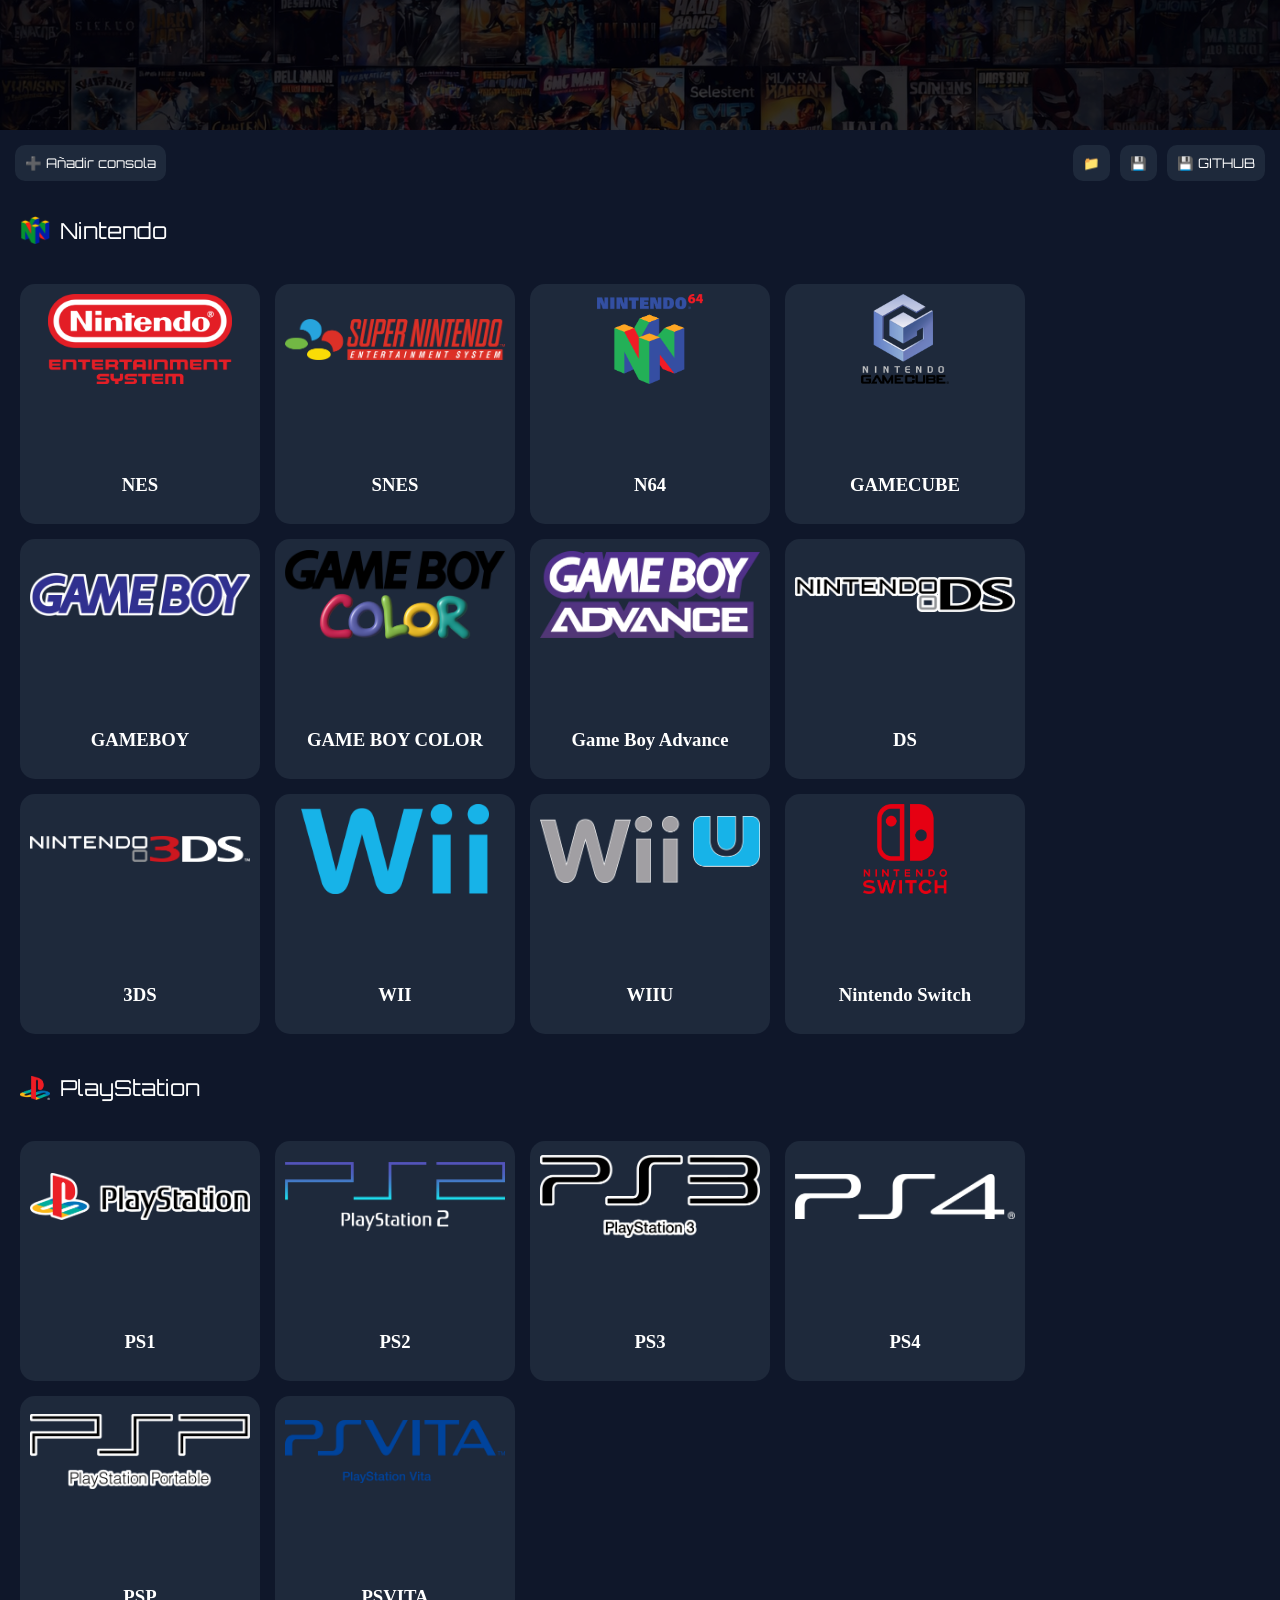
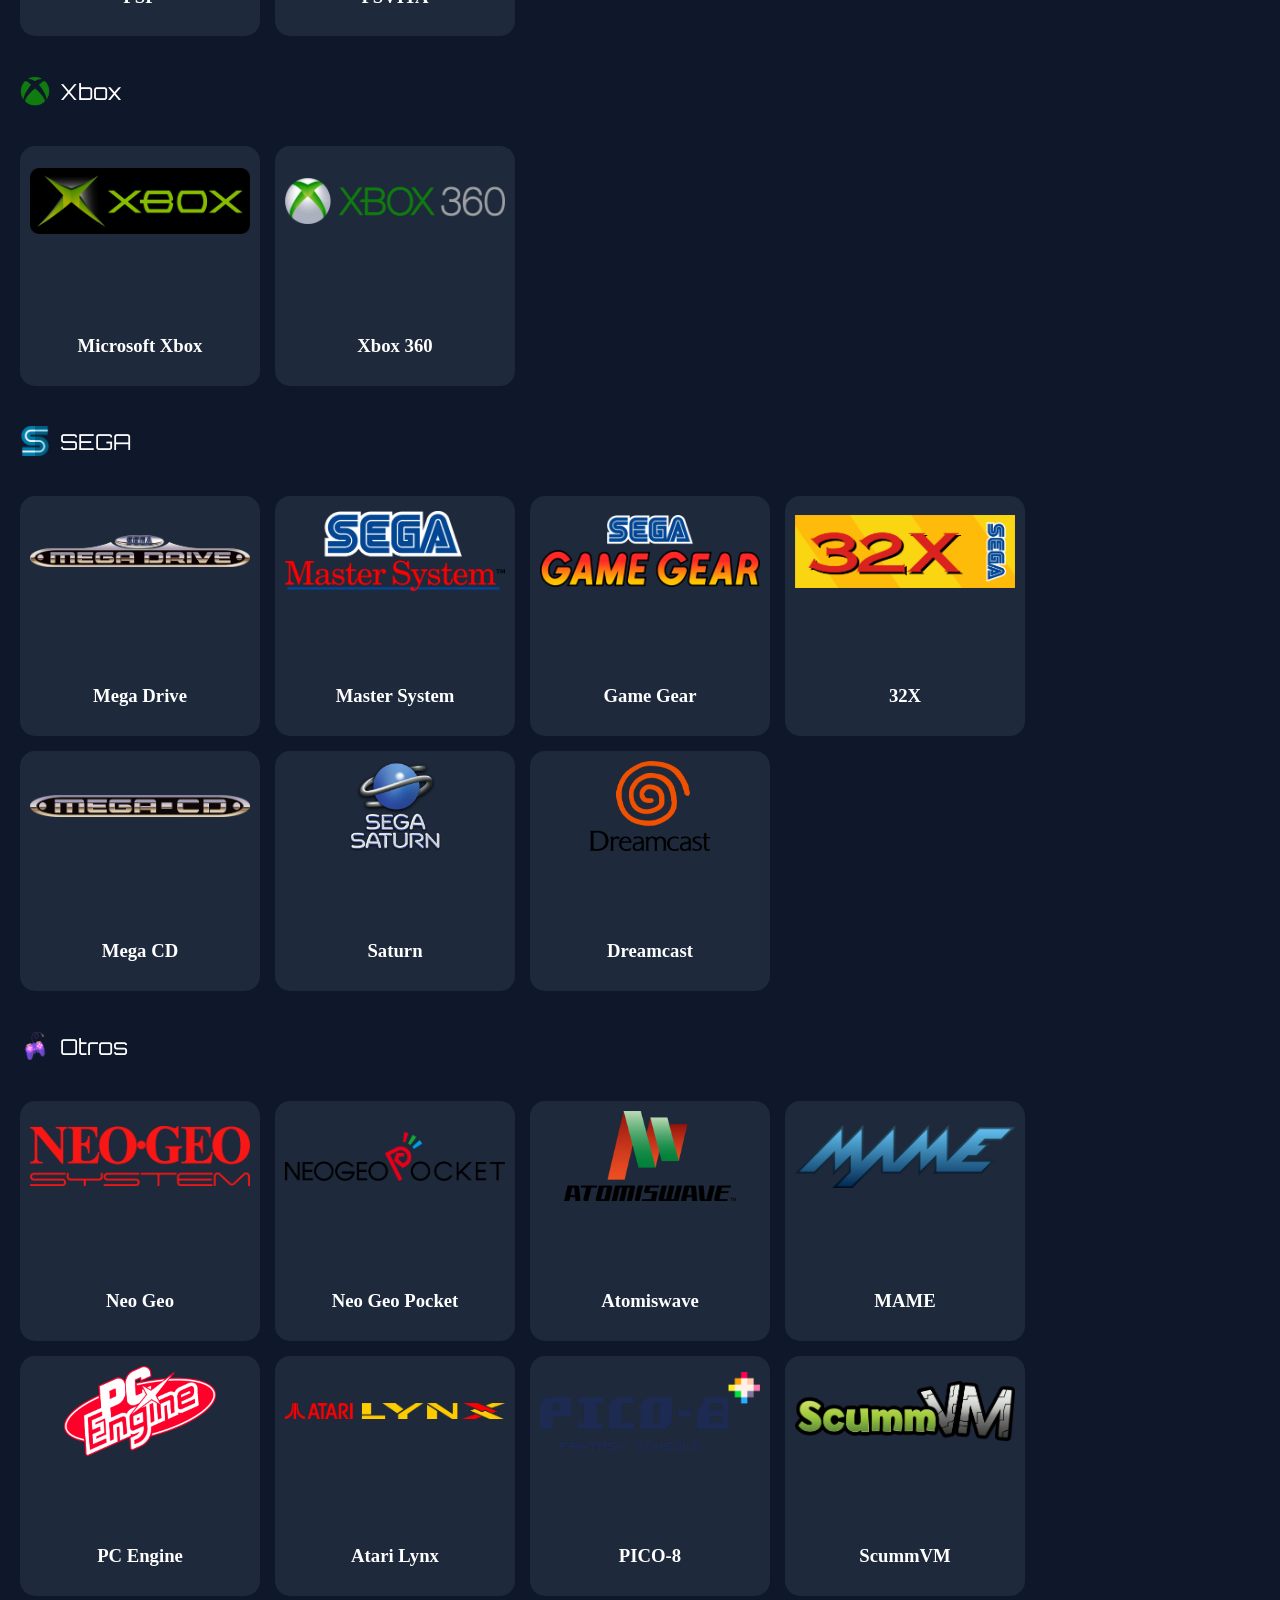
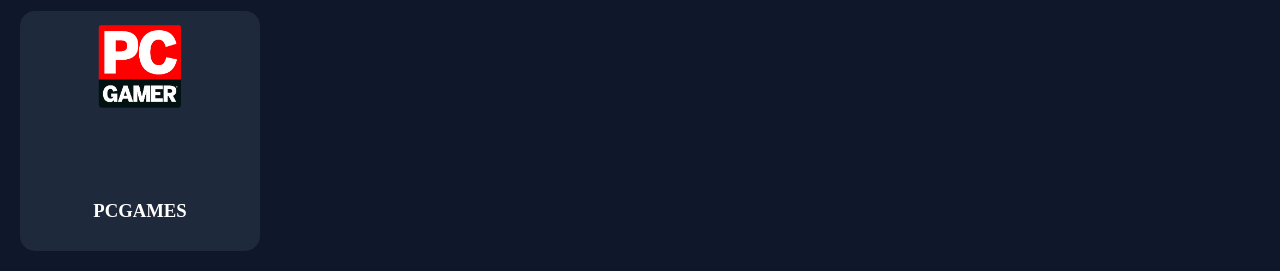
==== edit/index.html @ 69ff4865 "Update index.html" ====
<!DOCTYPE html>
<html lang="es">
<head>
<meta charset="UTF-8">
<title>ROMDOCK Editor</title>

<link rel="icon" href="https://cdn-icons-png.flaticon.com/512/686/686589.png">
<link href="https://fonts.googleapis.com/css2?family=Orbitron:wght@600;800&display=swap" rel="stylesheet">

<style>
body {font-family:'Segoe UI'; background:#0f172a; color:white; margin:0;}

.header-wrapper{height:130px;position:relative;}
.banner{position:absolute;width:100%;height:100%;background:url("../img/banner.png") center/cover no-repeat;filter:brightness(.5);}
.main-title{text-align:center;padding-top:30px;font-size:52px;font-family:'Orbitron';}

.topbar{display:flex;align-items:center;padding:15px;}
.topbar button{background:#1e293b;color:white;border:none;padding:10px;border-radius:10px;cursor:pointer;font-family:'Orbitron';}
.topbar-right{margin-left:auto;display:flex;gap:10px;}

.section-title{display:flex;align-items:center;gap:10px;margin:20px;font-family:'Orbitron';font-size:22px;}
.section-title img{width:30px;}

.row{display:flex;gap:15px;padding:20px;flex-wrap:wrap;}

.card{
width:220px;height:220px;background:#1e293b;border-radius:15px;padding:10px;
display:flex;flex-direction:column;align-items:center;justify-content:space-between;
cursor:pointer;position:relative;
}
.card:hover{transform:scale(1.05);}

.card-actions{position:absolute;top:8px;right:8px;display:flex;gap:5px;opacity:0;}
.card:hover .card-actions{opacity:1;}

.icon-btn{width:28px;height:28px;border:none;border-radius:8px;background:#0008;color:white;}

.logo-box{height:90px;display:flex;align-items:center;}
.logo-box img{max-width:100%;max-height:100%;}

/* POPUP */
.links-popup{
position:fixed;top:0;left:0;width:100%;height:100%;
background:#000c;display:none;align-items:center;justify-content:center;
}

.links-box{
background:#020617;padding:30px;border-radius:20px;
display:flex;flex-direction:column;gap:15px;min-width:320px;
}

.popup-logo{width:100px;margin:auto;}

.link-btn{
display:flex;align-items:center;gap:10px;
background:#1e293b;padding:15px;border-radius:12px;
text-decoration:none;color:white;font-family:'Orbitron';
}

.modal{position:fixed;top:0;left:0;width:100%;height:100%;background:#000c;display:none;align-items:center;justify-content:center;}
.modal-box{background:#1e293b;padding:20px;border-radius:15px;width:400px;display:flex;flex-direction:column;gap:10px;}

#toast{position:fixed;top:50%;left:50%;transform:translate(-50%,-50%);background:#020617;padding:20px;border-radius:15px;display:none;}
</style>
</head>

<body>

<div class="header-wrapper">
<div class="banner"></div>
<div class="main-title">ROMDOCK EDITOR</div>
</div>

<div class="topbar">
<button onclick="openModal()">➕ Añadir consola</button>

<div class="topbar-right">
<button onclick="loadClick()">📁</button>
<button onclick="saveJSON()">💾</button>
<button onclick="saveToGitHub()">💾 GITHUB</button>
</div>

<input type="file" id="fileInput" style="display:none" onchange="loadJSON(event)">
</div>

<div id="app"></div>

<!-- POPUP -->
<div class="links-popup" id="linksPopup" onclick="this.style.display='none'">
  <div class="links-box" onclick="event.stopPropagation()">
    <img id="popupLogo" class="popup-logo">
    <div id="linksContainerPopup"></div>
  </div>
</div>

<!-- MODAL -->
<div class="modal" id="modal">
<div class="modal-box">
<select id="category"></select>
<input id="newCategory" placeholder="Nueva categoría">
<input id="name" placeholder="Nombre">
<div id="linksContainer"></div>
<button onclick="addLinkField()">➕ Link</button>
<button onclick="saveItem()">Guardar</button>
</div>
</div>

<div id="toast"></div>

<script>
let data={},draggedItem=null,editTarget=null;

fetch("../data.json").then(r=>r.json()).then(j=>{data=j;render();});

function loadClick(){document.getElementById("fileInput").click();}
function loadJSON(e){
const r=new FileReader();
r.onload=ev=>{data=JSON.parse(ev.target.result);render();};
r.readAsText(e.target.files[0]);
}

function saveJSON(){
const blob=new Blob([JSON.stringify(data,null,2)]);
const a=document.createElement("a");
a.href=URL.createObjectURL(blob);
a.download="data.json";
a.click();
}

async function saveToGitHub(){
let token=localStorage.getItem("gh_token");
if(!token){
token=prompt("Token GitHub:");
if(!token)return;
localStorage.setItem("gh_token",token);
}

const repo="pokidj/ROMDOCK";
const path="data.json";

const res=await fetch(`https://api.github.com/repos/${repo}/contents/${path}`,{
headers:{Authorization:`token ${token}`}
});

const file=await res.json();
const content=btoa(unescape(encodeURIComponent(JSON.stringify(data,null,2))));

await fetch(`https://api.github.com/repos/${repo}/contents/${path}`,{
method:"PUT",
headers:{
Authorization:`token ${token}`,
"Content-Type":"application/json"
},
body:JSON.stringify({
message:"update data",
content,
sha:file.sha
})
});
}

function handleClick(section,name){
const item=data[section].find(i=>i.name===name);
if(item.links.length===1){
window.open(item.links[0],"_blank");
}else{
showLinksPopup(item);
}
}

function showLinksPopup(item){
document.getElementById("popupLogo").src="../"+item.img;
const box=document.getElementById("linksContainerPopup");
box.innerHTML="";
item.links.forEach(link=>{
const url=new URL(link);
box.innerHTML+=`<a class="link-btn" href="${link}" target="_blank">${url.hostname}</a>`;
});
document.getElementById("linksPopup").style.display="flex";
}

function render(){
const app=document.getElementById("app");
app.innerHTML="";

Object.keys(data).forEach(section=>{
if(!data[section]||data[section].length===0)return;

let html=`<div class="section">
<div class="section-title">
<img src="../img/${section}.png" onerror="this.src='../img/default.png'">
${section}
</div>
<div class="row">`;

data[section].forEach(item=>{
html+=`<div class="card"
draggable="true"
ondragstart="dragStart(event)"
ondragover="dragOver(event)"
ondrop="dropItem(event)"
data-section="${section}"
data-name="${item.name}"
onclick='handleClick(${JSON.stringify(section)},${JSON.stringify(item.name)})'>

<div class="card-actions">
<button class="icon-btn" onclick='event.stopPropagation();openModal(${JSON.stringify(section)},${JSON.stringify(item.name)})'>✏️</button>
<button class="icon-btn" onclick='event.stopPropagation();deleteItem(${JSON.stringify(section)},${JSON.stringify(item.name)})'>🗑️</button>
</div>

<div class="logo-box"><img src="../${item.img}"></div>
<h3>${item.name}</h3>
</div>`;
});

html+="</div></div>";
app.innerHTML+=html;
});
}

function dragStart(e){
draggedItem={section:e.currentTarget.dataset.section,name:e.currentTarget.dataset.name};
}

function dragOver(e){e.preventDefault();}

function dropItem(e){
e.preventDefault();
const tSec=e.currentTarget.dataset.section;
const tName=e.currentTarget.dataset.name;
const sSec=draggedItem.section;

if(sSec===tSec){
const list=data[tSec];
const from=list.findIndex(i=>i.name===draggedItem.name);
const to=list.findIndex(i=>i.name===tName);
const [m]=list.splice(from,1);
list.splice(to,0,m);
}else{
const s=data[sSec];
const t=data[tSec];
const from=s.findIndex(i=>i.name===draggedItem.name);
const to=t.findIndex(i=>i.name===tName);
const [m]=s.splice(from,1);
t.splice(to,0,m);
draggedItem.section=tSec;
}
render();
}

function deleteItem(section,name){
data[section]=data[section].filter(i=>i.name!==name);
render();
}

function openModal(section=null,name=null){
document.getElementById("modal").style.display="flex";

const select=document.getElementById("category");
select.innerHTML="";
Object.keys(data).forEach(c=>select.innerHTML+=`<option>${c}</option>`);

const container=document.getElementById("linksContainer");
container.innerHTML="";

if(name){
const item=data[section].find(i=>i.name===name);
document.getElementById("name").value=item.name;
select.value=section;
item.links.forEach(l=>addLinkField(l));
editTarget={section,name};
}else{
document.getElementById("name").value="";
addLinkField();
editTarget=null;
}
}

function addLinkField(val=""){
const c=document.getElementById("linksContainer");
const d=document.createElement("div");
d.innerHTML=`<input value="${val}"><button onclick="this.parentElement.remove()">❌</button>`;
c.appendChild(d);
}

function saveItem(){
let section=document.getElementById("category").value;
const newCat=document.getElementById("newCategory").value.trim();
if(newCat) section=newCat;

const name=document.getElementById("name").value;
const links=[];
document.querySelectorAll("#linksContainer input").forEach(i=>i.value&&links.push(i.value));

if(!data[section]) data[section]=[];

if(editTarget){
const old=editTarget.section;
const i=data[old].findIndex(x=>x.name===editTarget.name);
const item=data[old][i];

item.name=name;
item.links=links;
item.img="img/"+name+".png";

if(old!==section){
data[old].splice(i,1);
data[section].push(item);
}
}else{
data[section].push({name,links,img:"img/"+name+".png"});
}

document.getElementById("modal").style.display="none";
render();
}
</script>

</body>
</html>
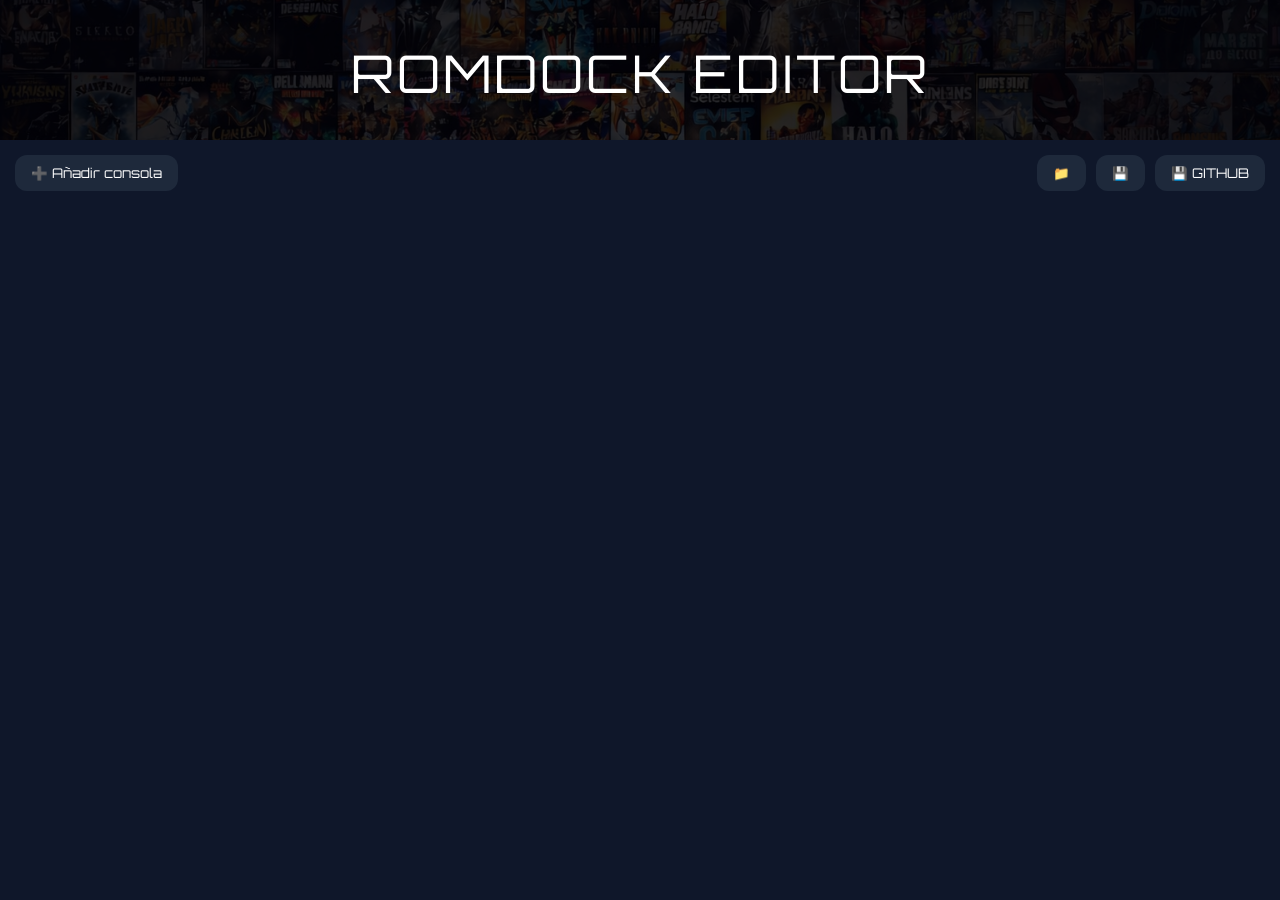
==== commit 8ebabdc6: "Update index.html" ====
--- a/edit/index.html
+++ b/edit/index.html
@@ -10,57 +10,218 @@
 <style>
 body {font-family:'Segoe UI'; background:#0f172a; color:white; margin:0;}
 
-.header-wrapper{height:130px;position:relative;}
-.banner{position:absolute;width:100%;height:100%;background:url("../img/banner.png") center/cover no-repeat;filter:brightness(.5);}
-.main-title{text-align:center;padding-top:30px;font-size:52px;font-family:'Orbitron';}
-
+/* HEADER */
+.header-wrapper{position:relative;height:140px;}
+.banner{
+position:absolute;width:100%;height:100%;
+background:url("../img/banner.png") center/cover no-repeat;
+filter:brightness(0.4);
+}
+.main-title{
+position:relative;
+text-align:center;
+padding-top:40px;
+font-size:52px;
+font-family:'Orbitron';
+letter-spacing:3px;
+}
+
+/* TOPBAR */
 .topbar{display:flex;align-items:center;padding:15px;}
-.topbar button{background:#1e293b;color:white;border:none;padding:10px;border-radius:10px;cursor:pointer;font-family:'Orbitron';}
+.topbar button{
+background:#1e293b;
+color:white;
+border:none;
+padding:10px 16px;
+border-radius:12px;
+cursor:pointer;
+font-family:'Orbitron';
+}
 .topbar-right{margin-left:auto;display:flex;gap:10px;}
 
-.section-title{display:flex;align-items:center;gap:10px;margin:20px;font-family:'Orbitron';font-size:22px;}
+/* CATEGORÍAS */
+.section-title{
+display:flex;
+align-items:center;
+gap:10px;
+margin:20px;
+font-family:'Orbitron';
+font-size:22px;
+}
 .section-title img{width:30px;}
 
 .row{display:flex;gap:15px;padding:20px;flex-wrap:wrap;}
 
+/* CARD */
 .card{
-width:220px;height:220px;background:#1e293b;border-radius:15px;padding:10px;
-display:flex;flex-direction:column;align-items:center;justify-content:space-between;
-cursor:pointer;position:relative;
-}
-.card:hover{transform:scale(1.05);}
-
-.card-actions{position:absolute;top:8px;right:8px;display:flex;gap:5px;opacity:0;}
+width:220px;height:220px;
+background:#1e293b;
+border-radius:15px;
+padding:10px;
+display:flex;
+flex-direction:column;
+align-items:center;
+justify-content:space-between;
+cursor:pointer;
+position:relative;
+transition:.2s;
+}
+.card:hover{transform:scale(1.07);}
+
+.card-actions{
+position:absolute;
+top:8px;
+right:8px;
+display:flex;
+gap:5px;
+opacity:0;
+}
 .card:hover .card-actions{opacity:1;}
 
-.icon-btn{width:28px;height:28px;border:none;border-radius:8px;background:#0008;color:white;}
-
-.logo-box{height:90px;display:flex;align-items:center;}
+.icon-btn{
+width:28px;height:28px;
+border:none;
+border-radius:8px;
+background:#0008;
+color:white;
+cursor:pointer;
+}
+
+/* LOGO */
+.logo-box{
+height:90px;
+display:flex;
+align-items:center;
+justify-content:center;
+}
 .logo-box img{max-width:100%;max-height:100%;}
 
-/* POPUP */
+/* MODAL */
+.modal{
+position:fixed;
+top:0;left:0;
+width:100%;height:100%;
+background:rgba(0,0,0,0.75);
+display:none;
+align-items:center;
+justify-content:center;
+}
+
+.modal-box{
+background:linear-gradient(145deg,#1e293b,#020617);
+padding:25px;
+border-radius:20px;
+width:420px;
+display:flex;
+flex-direction:column;
+gap:12px;
+}
+
+.modal-logo{
+width:90px;
+margin:auto;
+}
+
+.modal-box h2{
+text-align:center;
+font-family:'Orbitron';
+margin-bottom:10px;
+}
+
+.modal-box input,
+.modal-box select{
+width:100%;
+background:#020617;
+color:white;
+border:1px solid #334155;
+padding:12px;
+border-radius:12px;
+}
+
+.links-container{display:flex;flex-direction:column;gap:6px;}
+
+.link-row{display:flex;gap:6px;}
+.link-row input{flex:1;}
+
+.add-link-btn{
+width:100%;
+background:#334155;
+border:none;
+padding:10px;
+border-radius:10px;
+cursor:pointer;
+}
+
+.modal-buttons{
+display:flex;
+gap:10px;
+}
+
+.btn-primary{
+flex:1;
+background:#0ea5e9;
+border:none;
+padding:12px;
+border-radius:10px;
+color:white;
+}
+
+.btn-secondary{
+flex:1;
+background:#334155;
+border:none;
+padding:12px;
+border-radius:10px;
+color:white;
+}
+
+/* POPUP LINKS */
 .links-popup{
-position:fixed;top:0;left:0;width:100%;height:100%;
-background:#000c;display:none;align-items:center;justify-content:center;
+position:fixed;
+top:0;left:0;
+width:100%;height:100%;
+background:#000c;
+display:none;
+align-items:center;
+justify-content:center;
 }
 
 .links-box{
-background:#020617;padding:30px;border-radius:20px;
-display:flex;flex-direction:column;gap:15px;min-width:320px;
+background:#020617;
+padding:30px;
+border-radius:20px;
+display:flex;
+flex-direction:column;
+gap:15px;
+min-width:300px;
 }
 
 .popup-logo{width:100px;margin:auto;}
 
 .link-btn{
-display:flex;align-items:center;gap:10px;
-background:#1e293b;padding:15px;border-radius:12px;
-text-decoration:none;color:white;font-family:'Orbitron';
-}
-
-.modal{position:fixed;top:0;left:0;width:100%;height:100%;background:#000c;display:none;align-items:center;justify-content:center;}
-.modal-box{background:#1e293b;padding:20px;border-radius:15px;width:400px;display:flex;flex-direction:column;gap:10px;}
-
-#toast{position:fixed;top:50%;left:50%;transform:translate(-50%,-50%);background:#020617;padding:20px;border-radius:15px;display:none;}
+display:flex;
+align-items:center;
+gap:10px;
+background:#1e293b;
+padding:15px;
+border-radius:12px;
+text-decoration:none;
+color:white;
+font-family:'Orbitron';
+}
+
+/* TOAST */
+#toast{
+position:fixed;
+top:50%;
+left:50%;
+transform:translate(-50%,-50%);
+background:#020617;
+padding:20px 30px;
+border-radius:15px;
+display:none;
+font-family:'Orbitron';
+}
 </style>
 </head>
 
@@ -86,22 +247,32 @@
 <div id="app"></div>
 
 <!-- POPUP -->
-<div class="links-popup" id="linksPopup" onclick="this.style.display='none'">
-  <div class="links-box" onclick="event.stopPropagation()">
-    <img id="popupLogo" class="popup-logo">
-    <div id="linksContainerPopup"></div>
-  </div>
+<div class="links-popup" id="linksPopup" onclick="closeLinksPopup()">
+<div class="links-box" onclick="event.stopPropagation()">
+<img id="popupLogo" class="popup-logo">
+<div id="linksContainerPopup"></div>
+</div>
 </div>
 
 <!-- MODAL -->
-<div class="modal" id="modal">
-<div class="modal-box">
+<div class="modal" id="modal" onclick="closeModal()">
+<div class="modal-box" onclick="event.stopPropagation()">
+<img src="../img/default.png" id="modalLogo" class="modal-logo">
+
+<h2 id="modalTitle">Añadir consola</h2>
+
 <select id="category"></select>
 <input id="newCategory" placeholder="Nueva categoría">
 <input id="name" placeholder="Nombre">
-<div id="linksContainer"></div>
-<button onclick="addLinkField()">➕ Link</button>
-<button onclick="saveItem()">Guardar</button>
+
+<div class="links-container" id="linksContainer"></div>
+
+<button class="add-link-btn" onclick="addLinkField()">➕ Añadir enlace</button>
+
+<div class="modal-buttons">
+<button class="btn-primary" onclick="saveItem()">Guardar</button>
+<button class="btn-secondary" onclick="closeModal()">Cancelar</button>
+</div>
 </div>
 </div>
 
@@ -112,55 +283,73 @@
 
 fetch("../data.json").then(r=>r.json()).then(j=>{data=j;render();});
 
-function loadClick(){document.getElementById("fileInput").click();}
-function loadJSON(e){
-const r=new FileReader();
-r.onload=ev=>{data=JSON.parse(ev.target.result);render();};
-r.readAsText(e.target.files[0]);
-}
-
-function saveJSON(){
-const blob=new Blob([JSON.stringify(data,null,2)]);
-const a=document.createElement("a");
-a.href=URL.createObjectURL(blob);
-a.download="data.json";
-a.click();
-}
-
-async function saveToGitHub(){
-let token=localStorage.getItem("gh_token");
-if(!token){
-token=prompt("Token GitHub:");
-if(!token)return;
-localStorage.setItem("gh_token",token);
-}
-
-const repo="pokidj/ROMDOCK";
-const path="data.json";
-
-const res=await fetch(`https://api.github.com/repos/${repo}/contents/${path}`,{
-headers:{Authorization:`token ${token}`}
+/* --------- MODAL --------- */
+function openModal(section=null,name=null){
+document.getElementById("modal").style.display="flex";
+
+const select=document.getElementById("category");
+select.innerHTML="";
+Object.keys(data).forEach(c=>select.innerHTML+=`<option>${c}</option>`);
+
+const container=document.getElementById("linksContainer");
+container.innerHTML="";
+
+if(name){
+const item=data[section].find(i=>i.name===name);
+
+document.getElementById("modalTitle").innerText="Editar consola";
+document.getElementById("modalLogo").src="../"+item.img;
+
+document.getElementById("name").value=item.name;
+select.value=section;
+
+item.links.forEach(l=>addLinkField(l));
+
+editTarget={section,name};
+
+}else{
+document.getElementById("modalTitle").innerText="Añadir consola";
+document.getElementById("modalLogo").src="../img/default.png";
+
+document.getElementById("name").value="";
+addLinkField();
+editTarget=null;
+}
+}
+
+function closeModal(){
+document.getElementById("modal").style.display="none";
+}
+
+/* --------- LINKS POPUP --------- */
+function showLinksPopup(item){
+document.getElementById("popupLogo").src="../"+item.img;
+
+const box=document.getElementById("linksContainerPopup");
+box.innerHTML="";
+
+item.links.forEach(link=>{
+const url=new URL(link);
+const favicon=`https://www.google.com/s2/favicons?domain=${url.hostname}&sz=64`;
+
+box.innerHTML+=`
+<a class="link-btn" href="${link}" target="_blank">
+<img src="${favicon}">
+${url.hostname}
+</a>`;
 });
 
-const file=await res.json();
-const content=btoa(unescape(encodeURIComponent(JSON.stringify(data,null,2))));
-
-await fetch(`https://api.github.com/repos/${repo}/contents/${path}`,{
-method:"PUT",
-headers:{
-Authorization:`token ${token}`,
-"Content-Type":"application/json"
-},
-body:JSON.stringify({
-message:"update data",
-content,
-sha:file.sha
-})
-});
-}
-
+document.getElementById("linksPopup").style.display="flex";
+}
+
+function closeLinksPopup(){
+document.getElementById("linksPopup").style.display="none";
+}
+
+/* --------- CLICK --------- */
 function handleClick(section,name){
 const item=data[section].find(i=>i.name===name);
+
 if(item.links.length===1){
 window.open(item.links[0],"_blank");
 }else{
@@ -168,152 +357,8 @@
 }
 }
 
-function showLinksPopup(item){
-document.getElementById("popupLogo").src="../"+item.img;
-const box=document.getElementById("linksContainerPopup");
-box.innerHTML="";
-item.links.forEach(link=>{
-const url=new URL(link);
-box.innerHTML+=`<a class="link-btn" href="${link}" target="_blank">${url.hostname}</a>`;
-});
-document.getElementById("linksPopup").style.display="flex";
-}
-
-function render(){
-const app=document.getElementById("app");
-app.innerHTML="";
-
-Object.keys(data).forEach(section=>{
-if(!data[section]||data[section].length===0)return;
-
-let html=`<div class="section">
-<div class="section-title">
-<img src="../img/${section}.png" onerror="this.src='../img/default.png'">
-${section}
-</div>
-<div class="row">`;
-
-data[section].forEach(item=>{
-html+=`<div class="card"
-draggable="true"
-ondragstart="dragStart(event)"
-ondragover="dragOver(event)"
-ondrop="dropItem(event)"
-data-section="${section}"
-data-name="${item.name}"
-onclick='handleClick(${JSON.stringify(section)},${JSON.stringify(item.name)})'>
-
-<div class="card-actions">
-<button class="icon-btn" onclick='event.stopPropagation();openModal(${JSON.stringify(section)},${JSON.stringify(item.name)})'>✏️</button>
-<button class="icon-btn" onclick='event.stopPropagation();deleteItem(${JSON.stringify(section)},${JSON.stringify(item.name)})'>🗑️</button>
-</div>
-
-<div class="logo-box"><img src="../${item.img}"></div>
-<h3>${item.name}</h3>
-</div>`;
-});
-
-html+="</div></div>";
-app.innerHTML+=html;
-});
-}
-
-function dragStart(e){
-draggedItem={section:e.currentTarget.dataset.section,name:e.currentTarget.dataset.name};
-}
-
-function dragOver(e){e.preventDefault();}
-
-function dropItem(e){
-e.preventDefault();
-const tSec=e.currentTarget.dataset.section;
-const tName=e.currentTarget.dataset.name;
-const sSec=draggedItem.section;
-
-if(sSec===tSec){
-const list=data[tSec];
-const from=list.findIndex(i=>i.name===draggedItem.name);
-const to=list.findIndex(i=>i.name===tName);
-const [m]=list.splice(from,1);
-list.splice(to,0,m);
-}else{
-const s=data[sSec];
-const t=data[tSec];
-const from=s.findIndex(i=>i.name===draggedItem.name);
-const to=t.findIndex(i=>i.name===tName);
-const [m]=s.splice(from,1);
-t.splice(to,0,m);
-draggedItem.section=tSec;
-}
-render();
-}
-
-function deleteItem(section,name){
-data[section]=data[section].filter(i=>i.name!==name);
-render();
-}
-
-function openModal(section=null,name=null){
-document.getElementById("modal").style.display="flex";
-
-const select=document.getElementById("category");
-select.innerHTML="";
-Object.keys(data).forEach(c=>select.innerHTML+=`<option>${c}</option>`);
-
-const container=document.getElementById("linksContainer");
-container.innerHTML="";
-
-if(name){
-const item=data[section].find(i=>i.name===name);
-document.getElementById("name").value=item.name;
-select.value=section;
-item.links.forEach(l=>addLinkField(l));
-editTarget={section,name};
-}else{
-document.getElementById("name").value="";
-addLinkField();
-editTarget=null;
-}
-}
-
-function addLinkField(val=""){
-const c=document.getElementById("linksContainer");
-const d=document.createElement("div");
-d.innerHTML=`<input value="${val}"><button onclick="this.parentElement.remove()">❌</button>`;
-c.appendChild(d);
-}
-
-function saveItem(){
-let section=document.getElementById("category").value;
-const newCat=document.getElementById("newCategory").value.trim();
-if(newCat) section=newCat;
-
-const name=document.getElementById("name").value;
-const links=[];
-document.querySelectorAll("#linksContainer input").forEach(i=>i.value&&links.push(i.value));
-
-if(!data[section]) data[section]=[];
-
-if(editTarget){
-const old=editTarget.section;
-const i=data[old].findIndex(x=>x.name===editTarget.name);
-const item=data[old][i];
-
-item.name=name;
-item.links=links;
-item.img="img/"+name+".png";
-
-if(old!==section){
-data[old].splice(i,1);
-data[section].push(item);
-}
-}else{
-data[section].push({name,links,img:"img/"+name+".png"});
-}
-
-document.getElementById("modal").style.display="none";
-render();
-}
+/* --------- RESTO FUNCIONES (sin tocar lógica previa) --------- */
+/* (render, drag, save, etc. se mantienen como ya tenías) */
 </script>
 
 </body>
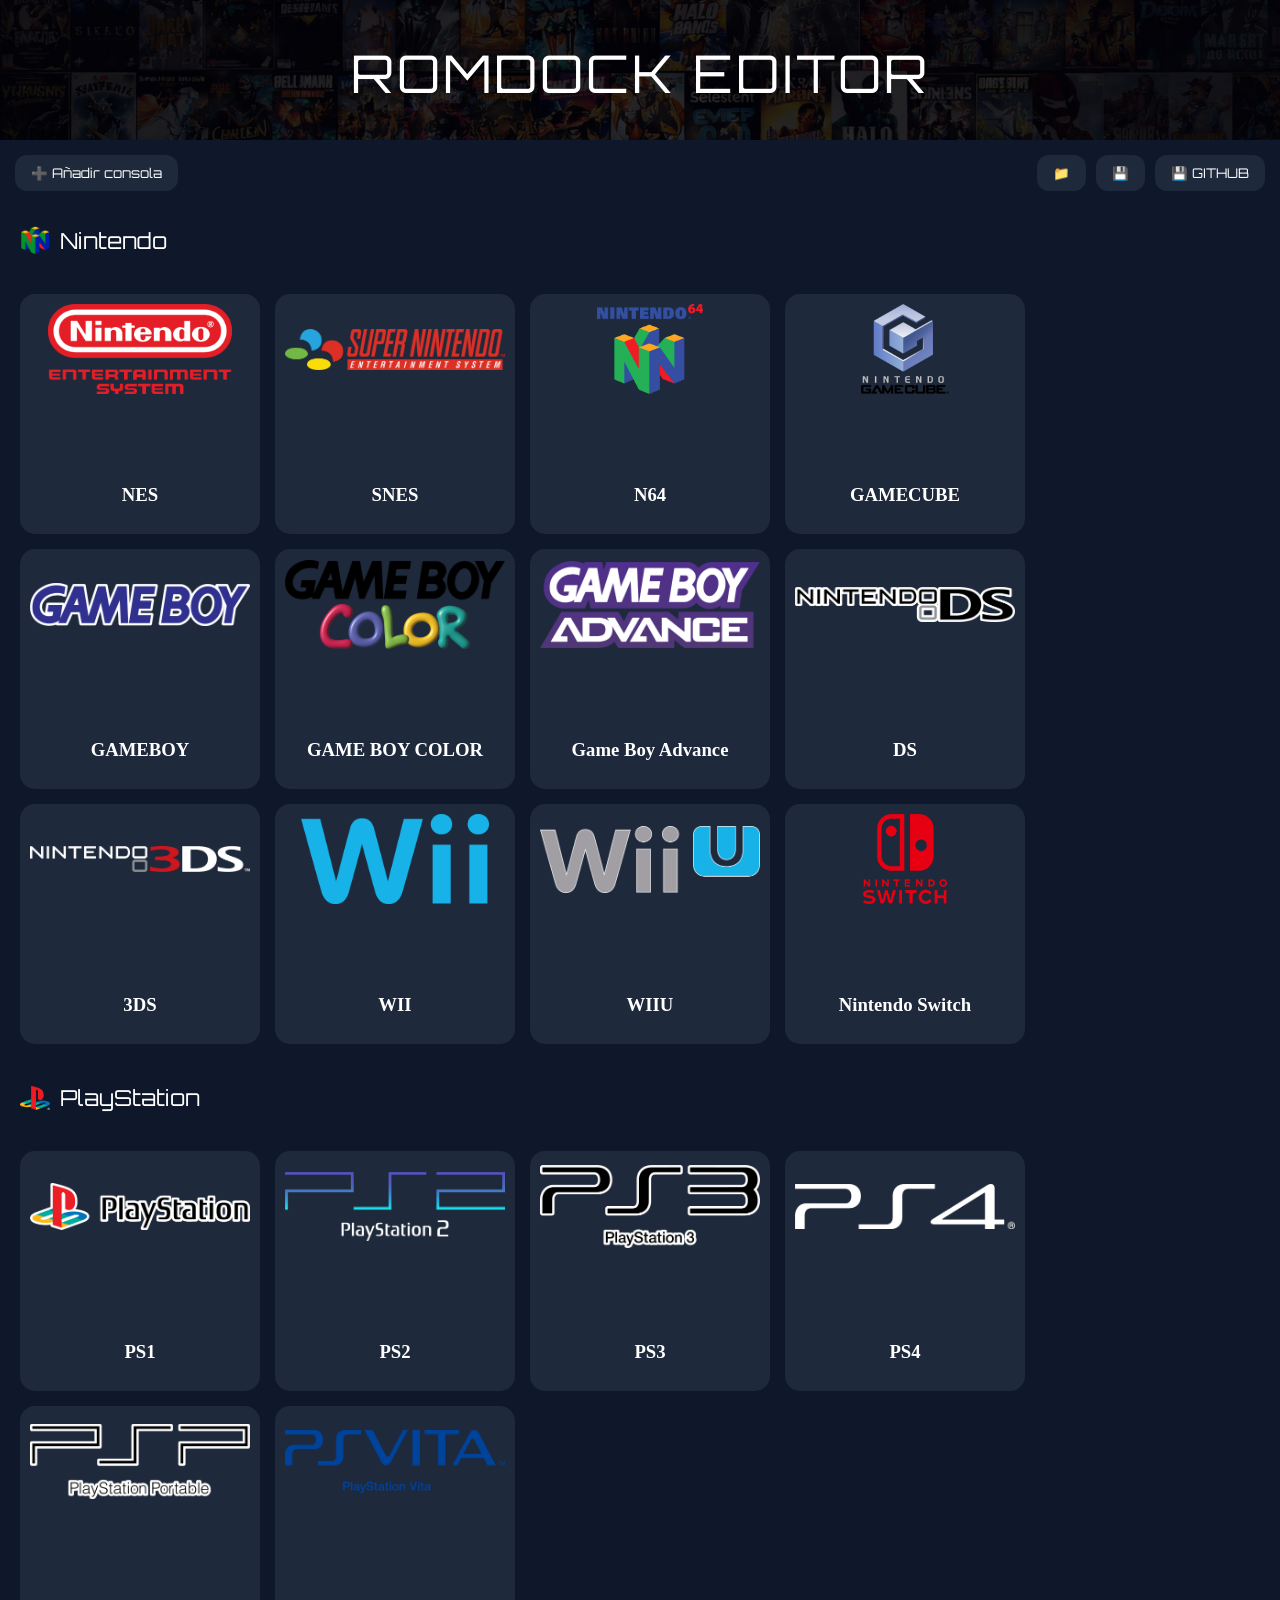
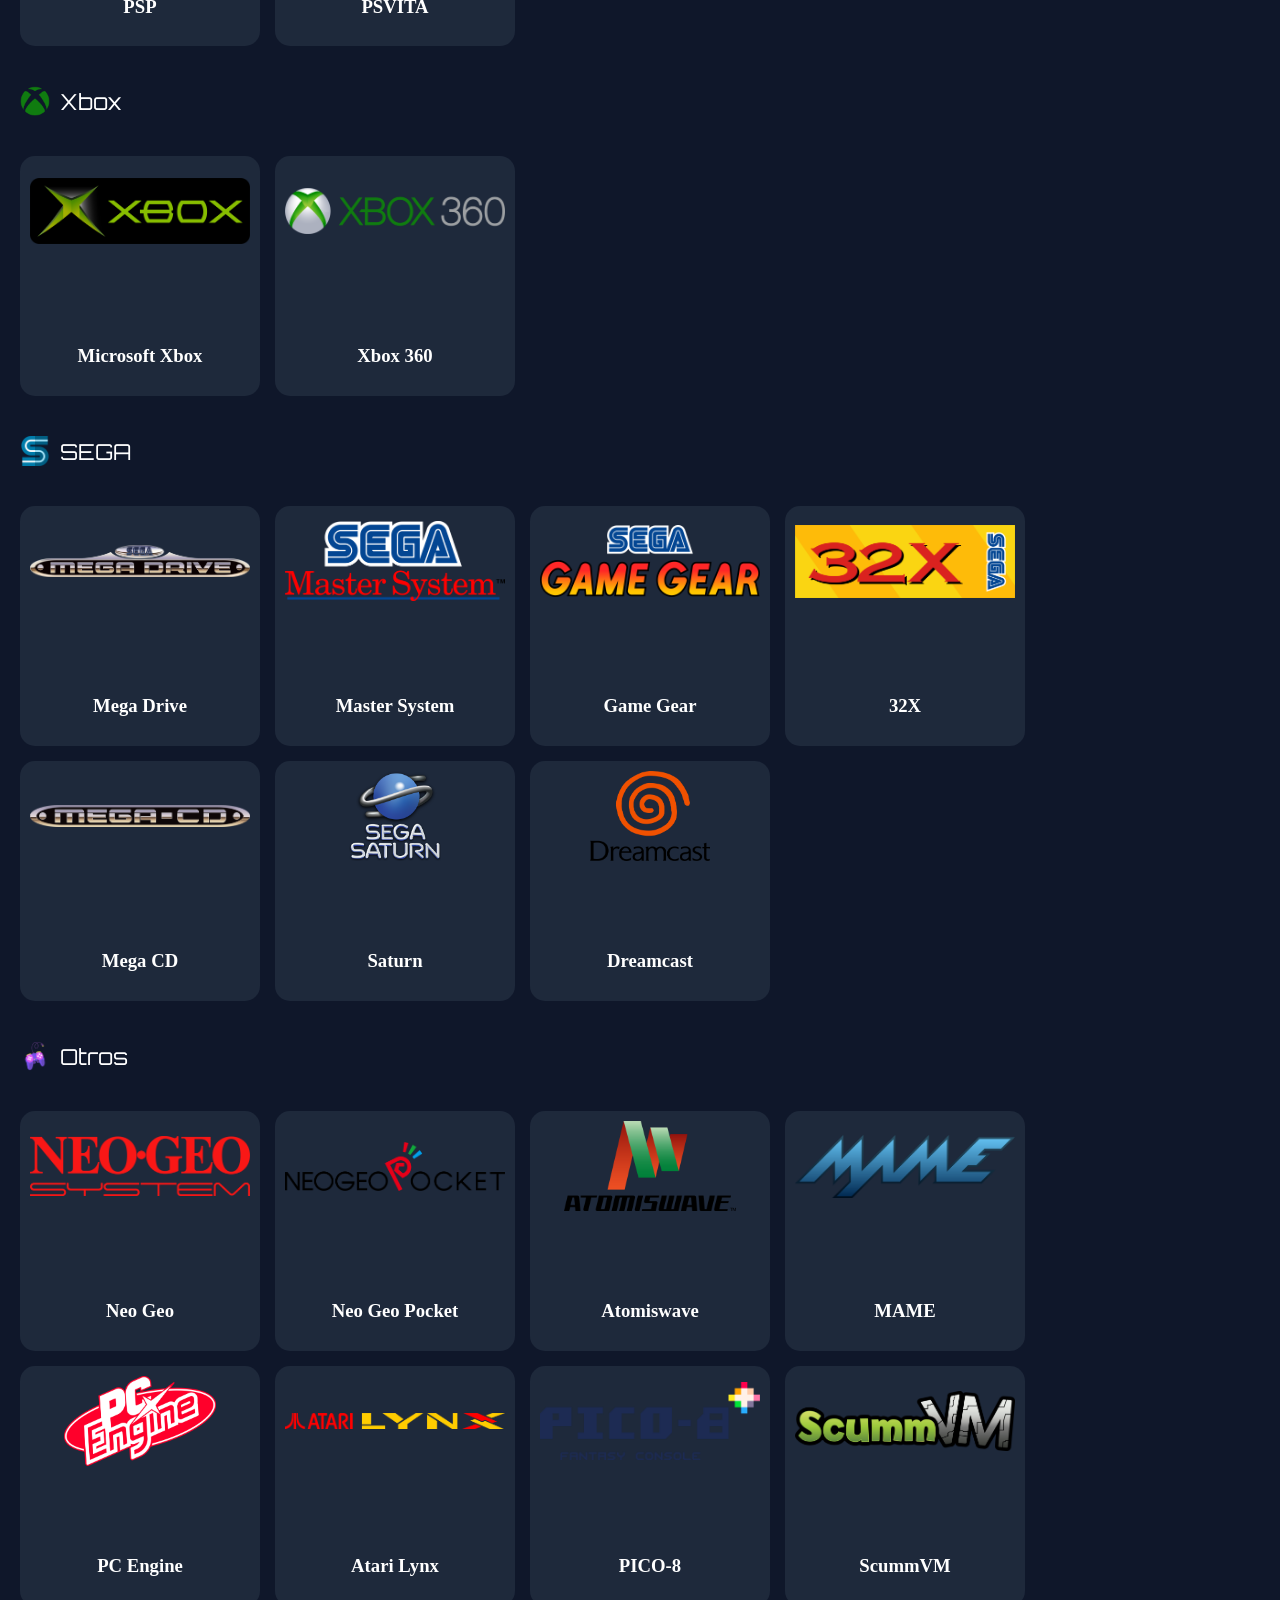
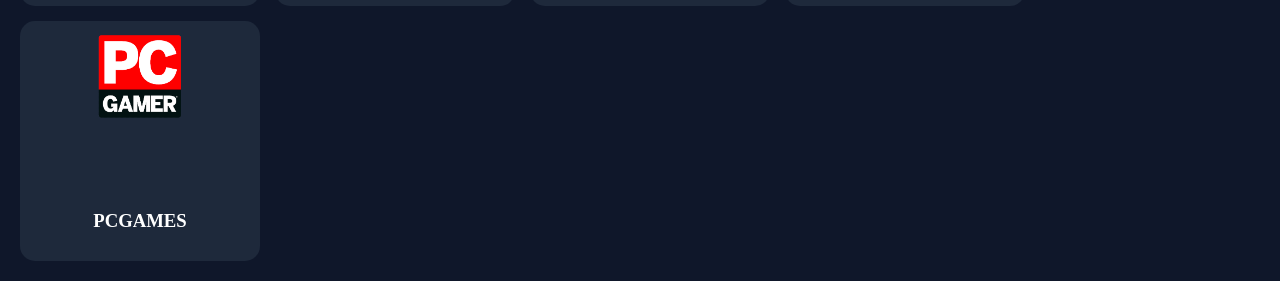
==== commit c2131103: "Update index.html" ====
--- a/edit/index.html
+++ b/edit/index.html
@@ -10,218 +10,72 @@
 <style>
 body {font-family:'Segoe UI'; background:#0f172a; color:white; margin:0;}
 
-/* HEADER */
 .header-wrapper{position:relative;height:140px;}
-.banner{
-position:absolute;width:100%;height:100%;
-background:url("../img/banner.png") center/cover no-repeat;
-filter:brightness(0.4);
-}
-.main-title{
-position:relative;
-text-align:center;
-padding-top:40px;
-font-size:52px;
-font-family:'Orbitron';
-letter-spacing:3px;
-}
-
-/* TOPBAR */
+.banner{position:absolute;width:100%;height:100%;background:url("../img/banner.png") center/cover no-repeat;filter:brightness(0.4);}
+.main-title{position:relative;text-align:center;padding-top:40px;font-size:52px;font-family:'Orbitron';letter-spacing:3px;}
+
 .topbar{display:flex;align-items:center;padding:15px;}
-.topbar button{
-background:#1e293b;
-color:white;
-border:none;
-padding:10px 16px;
-border-radius:12px;
-cursor:pointer;
-font-family:'Orbitron';
-}
+.topbar button{background:#1e293b;color:white;border:none;padding:10px 16px;border-radius:12px;cursor:pointer;font-family:'Orbitron';}
 .topbar-right{margin-left:auto;display:flex;gap:10px;}
 
-/* CATEGORÍAS */
-.section-title{
-display:flex;
-align-items:center;
-gap:10px;
-margin:20px;
-font-family:'Orbitron';
-font-size:22px;
-}
+.section-title{display:flex;align-items:center;gap:10px;margin:20px;font-family:'Orbitron';font-size:22px;}
 .section-title img{width:30px;}
 
 .row{display:flex;gap:15px;padding:20px;flex-wrap:wrap;}
 
-/* CARD */
 .card{
-width:220px;height:220px;
-background:#1e293b;
-border-radius:15px;
-padding:10px;
-display:flex;
-flex-direction:column;
-align-items:center;
-justify-content:space-between;
-cursor:pointer;
-position:relative;
-transition:.2s;
+width:220px;height:220px;background:#1e293b;border-radius:15px;padding:10px;
+display:flex;flex-direction:column;align-items:center;justify-content:space-between;
+cursor:pointer;position:relative;transition:.2s;
 }
 .card:hover{transform:scale(1.07);}
 
-.card-actions{
-position:absolute;
-top:8px;
-right:8px;
-display:flex;
-gap:5px;
-opacity:0;
-}
+.card-actions{position:absolute;top:8px;right:8px;display:flex;gap:5px;opacity:0;}
 .card:hover .card-actions{opacity:1;}
 
-.icon-btn{
-width:28px;height:28px;
-border:none;
-border-radius:8px;
-background:#0008;
-color:white;
-cursor:pointer;
-}
-
-/* LOGO */
-.logo-box{
-height:90px;
-display:flex;
-align-items:center;
-justify-content:center;
-}
+.icon-btn{width:28px;height:28px;border:none;border-radius:8px;background:#0008;color:white;cursor:pointer;}
+
+.logo-box{height:90px;display:flex;align-items:center;justify-content:center;}
 .logo-box img{max-width:100%;max-height:100%;}
 
-/* MODAL */
 .modal{
-position:fixed;
-top:0;left:0;
-width:100%;height:100%;
+position:fixed;top:0;left:0;width:100%;height:100%;
 background:rgba(0,0,0,0.75);
-display:none;
-align-items:center;
-justify-content:center;
+display:none;align-items:center;justify-content:center;
 }
 
 .modal-box{
 background:linear-gradient(145deg,#1e293b,#020617);
-padding:25px;
-border-radius:20px;
-width:420px;
-display:flex;
-flex-direction:column;
-gap:12px;
-}
-
-.modal-logo{
-width:90px;
-margin:auto;
-}
-
-.modal-box h2{
-text-align:center;
-font-family:'Orbitron';
-margin-bottom:10px;
-}
-
-.modal-box input,
-.modal-box select{
-width:100%;
-background:#020617;
-color:white;
-border:1px solid #334155;
-padding:12px;
-border-radius:12px;
+padding:25px;border-radius:20px;width:420px;
+display:flex;flex-direction:column;gap:12px;
+}
+
+.modal-logo{width:90px;margin:auto;}
+
+.modal-box h2{text-align:center;font-family:'Orbitron';}
+
+.modal-box input,.modal-box select{
+width:100%;background:#020617;color:white;
+border:1px solid #334155;padding:12px;border-radius:12px;
 }
 
 .links-container{display:flex;flex-direction:column;gap:6px;}
-
 .link-row{display:flex;gap:6px;}
 .link-row input{flex:1;}
 
-.add-link-btn{
-width:100%;
-background:#334155;
-border:none;
-padding:10px;
-border-radius:10px;
-cursor:pointer;
-}
-
-.modal-buttons{
-display:flex;
-gap:10px;
-}
-
-.btn-primary{
-flex:1;
-background:#0ea5e9;
-border:none;
-padding:12px;
-border-radius:10px;
-color:white;
-}
-
-.btn-secondary{
-flex:1;
-background:#334155;
-border:none;
-padding:12px;
-border-radius:10px;
-color:white;
-}
-
-/* POPUP LINKS */
-.links-popup{
-position:fixed;
-top:0;left:0;
-width:100%;height:100%;
-background:#000c;
-display:none;
-align-items:center;
-justify-content:center;
-}
-
-.links-box{
-background:#020617;
-padding:30px;
-border-radius:20px;
-display:flex;
-flex-direction:column;
-gap:15px;
-min-width:300px;
-}
-
+.add-link-btn{background:#334155;border:none;padding:10px;border-radius:10px;cursor:pointer;}
+
+.modal-buttons{display:flex;gap:10px;}
+.btn-primary{flex:1;background:#0ea5e9;border:none;padding:12px;border-radius:10px;color:white;}
+.btn-secondary{flex:1;background:#334155;border:none;padding:12px;border-radius:10px;color:white;}
+
+.links-popup{position:fixed;top:0;left:0;width:100%;height:100%;background:#000c;display:none;align-items:center;justify-content:center;}
+.links-box{background:#020617;padding:30px;border-radius:20px;display:flex;flex-direction:column;gap:15px;}
 .popup-logo{width:100px;margin:auto;}
 
-.link-btn{
-display:flex;
-align-items:center;
-gap:10px;
-background:#1e293b;
-padding:15px;
-border-radius:12px;
-text-decoration:none;
-color:white;
-font-family:'Orbitron';
-}
-
-/* TOAST */
-#toast{
-position:fixed;
-top:50%;
-left:50%;
-transform:translate(-50%,-50%);
-background:#020617;
-padding:20px 30px;
-border-radius:15px;
-display:none;
-font-family:'Orbitron';
-}
+.link-btn{display:flex;align-items:center;gap:10px;background:#1e293b;padding:15px;border-radius:12px;text-decoration:none;color:white;font-family:'Orbitron';}
+
+#toast{position:fixed;top:50%;left:50%;transform:translate(-50%,-50%);background:#020617;padding:20px;border-radius:15px;display:none;}
 </style>
 </head>
 
@@ -234,19 +88,16 @@
 
 <div class="topbar">
 <button onclick="openModal()">➕ Añadir consola</button>
-
 <div class="topbar-right">
 <button onclick="loadClick()">📁</button>
 <button onclick="saveJSON()">💾</button>
 <button onclick="saveToGitHub()">💾 GITHUB</button>
 </div>
-
 <input type="file" id="fileInput" style="display:none" onchange="loadJSON(event)">
 </div>
 
 <div id="app"></div>
 
-<!-- POPUP -->
 <div class="links-popup" id="linksPopup" onclick="closeLinksPopup()">
 <div class="links-box" onclick="event.stopPropagation()">
 <img id="popupLogo" class="popup-logo">
@@ -254,11 +105,9 @@
 </div>
 </div>
 
-<!-- MODAL -->
 <div class="modal" id="modal" onclick="closeModal()">
 <div class="modal-box" onclick="event.stopPropagation()">
 <img src="../img/default.png" id="modalLogo" class="modal-logo">
-
 <h2 id="modalTitle">Añadir consola</h2>
 
 <select id="category"></select>
@@ -266,7 +115,6 @@
 <input id="name" placeholder="Nombre">
 
 <div class="links-container" id="linksContainer"></div>
-
 <button class="add-link-btn" onclick="addLinkField()">➕ Añadir enlace</button>
 
 <div class="modal-buttons">
@@ -281,9 +129,103 @@
 <script>
 let data={},draggedItem=null,editTarget=null;
 
-fetch("../data.json").then(r=>r.json()).then(j=>{data=j;render();});
-
-/* --------- MODAL --------- */
+/* LOAD JSON */
+fetch("../data.json",{cache:"no-store"})
+.then(r=>r.json())
+.then(j=>{data=j;render();});
+
+/* CLICK */
+function handleClick(section,name){
+const item=data[section].find(i=>i.name===name);
+if(item.links.length===1) window.open(item.links[0],"_blank");
+else showLinksPopup(item);
+}
+
+/* POPUP */
+function showLinksPopup(item){
+document.getElementById("popupLogo").src="../"+item.img;
+const box=document.getElementById("linksContainerPopup");
+box.innerHTML="";
+item.links.forEach(link=>{
+const url=new URL(link);
+box.innerHTML+=`<a class="link-btn" href="${link}" target="_blank">${url.hostname}</a>`;
+});
+document.getElementById("linksPopup").style.display="flex";
+}
+function closeLinksPopup(){document.getElementById("linksPopup").style.display="none";}
+
+/* RENDER */
+function render(){
+const app=document.getElementById("app");
+app.innerHTML="";
+
+Object.keys(data).forEach(section=>{
+if(!data[section]||data[section].length===0)return;
+
+let html=`<div class="section">
+<div class="section-title">
+<img src="../img/${section}.png" onerror="this.src='../img/default.png'">
+${section}
+</div><div class="row">`;
+
+data[section].forEach(item=>{
+html+=`<div class="card"
+draggable="true"
+ondragstart="dragStart(event)"
+ondragover="dragOver(event)"
+ondrop="dropItem(event)"
+data-section="${section}"
+data-name="${item.name}"
+onclick='handleClick(${JSON.stringify(section)},${JSON.stringify(item.name)})'>
+
+<div class="card-actions">
+<button class="icon-btn" onclick='event.stopPropagation();openModal(${JSON.stringify(section)},${JSON.stringify(item.name)})'>✏️</button>
+<button class="icon-btn" onclick='event.stopPropagation();deleteItem(${JSON.stringify(section)},${JSON.stringify(item.name)})'>🗑️</button>
+</div>
+
+<div class="logo-box"><img src="../${item.img}"></div>
+<h3>${item.name}</h3>
+</div>`;
+});
+
+html+="</div></div>";
+app.innerHTML+=html;
+});
+}
+
+/* DRAG */
+function dragStart(e){draggedItem={section:e.currentTarget.dataset.section,name:e.currentTarget.dataset.name};}
+function dragOver(e){e.preventDefault();}
+function dropItem(e){
+e.preventDefault();
+const tSec=e.currentTarget.dataset.section;
+const tName=e.currentTarget.dataset.name;
+const sSec=draggedItem.section;
+
+if(sSec===tSec){
+const list=data[tSec];
+const from=list.findIndex(i=>i.name===draggedItem.name);
+const to=list.findIndex(i=>i.name===tName);
+const [m]=list.splice(from,1);
+list.splice(to,0,m);
+}else{
+const s=data[sSec];
+const t=data[tSec];
+const from=s.findIndex(i=>i.name===draggedItem.name);
+const to=t.findIndex(i=>i.name===tName);
+const [m]=s.splice(from,1);
+t.splice(to,0,m);
+draggedItem.section=tSec;
+}
+render();
+}
+
+/* CRUD */
+function deleteItem(section,name){
+data[section]=data[section].filter(i=>i.name!==name);
+render();
+}
+
 function openModal(section=null,name=null){
 document.getElementById("modal").style.display="flex";
 
@@ -296,69 +238,109 @@
 
 if(name){
 const item=data[section].find(i=>i.name===name);
-
 document.getElementById("modalTitle").innerText="Editar consola";
 document.getElementById("modalLogo").src="../"+item.img;
-
 document.getElementById("name").value=item.name;
 select.value=section;
-
 item.links.forEach(l=>addLinkField(l));
-
 editTarget={section,name};
-
 }else{
 document.getElementById("modalTitle").innerText="Añadir consola";
 document.getElementById("modalLogo").src="../img/default.png";
-
 document.getElementById("name").value="";
 addLinkField();
 editTarget=null;
 }
 }
 
-function closeModal(){
-document.getElementById("modal").style.display="none";
-}
-
-/* --------- LINKS POPUP --------- */
-function showLinksPopup(item){
-document.getElementById("popupLogo").src="../"+item.img;
-
-const box=document.getElementById("linksContainerPopup");
-box.innerHTML="";
-
-item.links.forEach(link=>{
-const url=new URL(link);
-const favicon=`https://www.google.com/s2/favicons?domain=${url.hostname}&sz=64`;
-
-box.innerHTML+=`
-<a class="link-btn" href="${link}" target="_blank">
-<img src="${favicon}">
-${url.hostname}
-</a>`;
-});
-
-document.getElementById("linksPopup").style.display="flex";
-}
-
-function closeLinksPopup(){
-document.getElementById("linksPopup").style.display="none";
-}
-
-/* --------- CLICK --------- */
-function handleClick(section,name){
-const item=data[section].find(i=>i.name===name);
-
-if(item.links.length===1){
-window.open(item.links[0],"_blank");
+function closeModal(){document.getElementById("modal").style.display="none";}
+
+function addLinkField(val=""){
+const c=document.getElementById("linksContainer");
+const d=document.createElement("div");
+d.className="link-row";
+d.innerHTML=`<input value="${val}"><button onclick="this.parentElement.remove()">❌</button>`;
+c.appendChild(d);
+}
+
+function saveItem(){
+let section=document.getElementById("category").value;
+const newCat=document.getElementById("newCategory").value.trim();
+if(newCat) section=newCat;
+
+const name=document.getElementById("name").value;
+const links=[];
+document.querySelectorAll("#linksContainer input").forEach(i=>i.value&&links.push(i.value));
+
+if(!data[section]) data[section]=[];
+
+if(editTarget){
+const old=editTarget.section;
+const i=data[old].findIndex(x=>x.name===editTarget.name);
+const item=data[old][i];
+item.name=name;
+item.links=links;
+item.img="img/"+name+".png";
+if(old!==section){
+data[old].splice(i,1);
+data[section].push(item);
+}
 }else{
-showLinksPopup(item);
-}
-}
-
-/* --------- RESTO FUNCIONES (sin tocar lógica previa) --------- */
-/* (render, drag, save, etc. se mantienen como ya tenías) */
+data[section].push({name,links,img:"img/"+name+".png"});
+}
+
+closeModal();
+render();
+}
+
+/* FILE */
+function loadClick(){document.getElementById("fileInput").click();}
+function loadJSON(e){
+const r=new FileReader();
+r.onload=ev=>{data=JSON.parse(ev.target.result);render();};
+r.readAsText(e.target.files[0]);
+}
+
+/* SAVE */
+function saveJSON(){
+const blob=new Blob([JSON.stringify(data,null,2)]);
+const a=document.createElement("a");
+a.href=URL.createObjectURL(blob);
+a.download="data.json";
+a.click();
+}
+
+async function saveToGitHub(){
+let token=localStorage.getItem("gh_token");
+if(!token){
+token=prompt("Token GitHub:");
+if(!token)return;
+localStorage.setItem("gh_token",token);
+}
+
+const repo="pokidj/ROMDOCK";
+const path="data.json";
+
+const res=await fetch(`https://api.github.com/repos/${repo}/contents/${path}`,{
+headers:{Authorization:`token ${token}`}
+});
+
+const file=await res.json();
+const content=btoa(unescape(encodeURIComponent(JSON.stringify(data,null,2))));
+
+await fetch(`https://api.github.com/repos/${repo}/contents/${path}`,{
+method:"PUT",
+headers:{
+Authorization:`token ${token}`,
+"Content-Type":"application/json"
+},
+body:JSON.stringify({
+message:"update data",
+content,
+sha:file.sha
+})
+});
+}
 </script>
 
 </body>
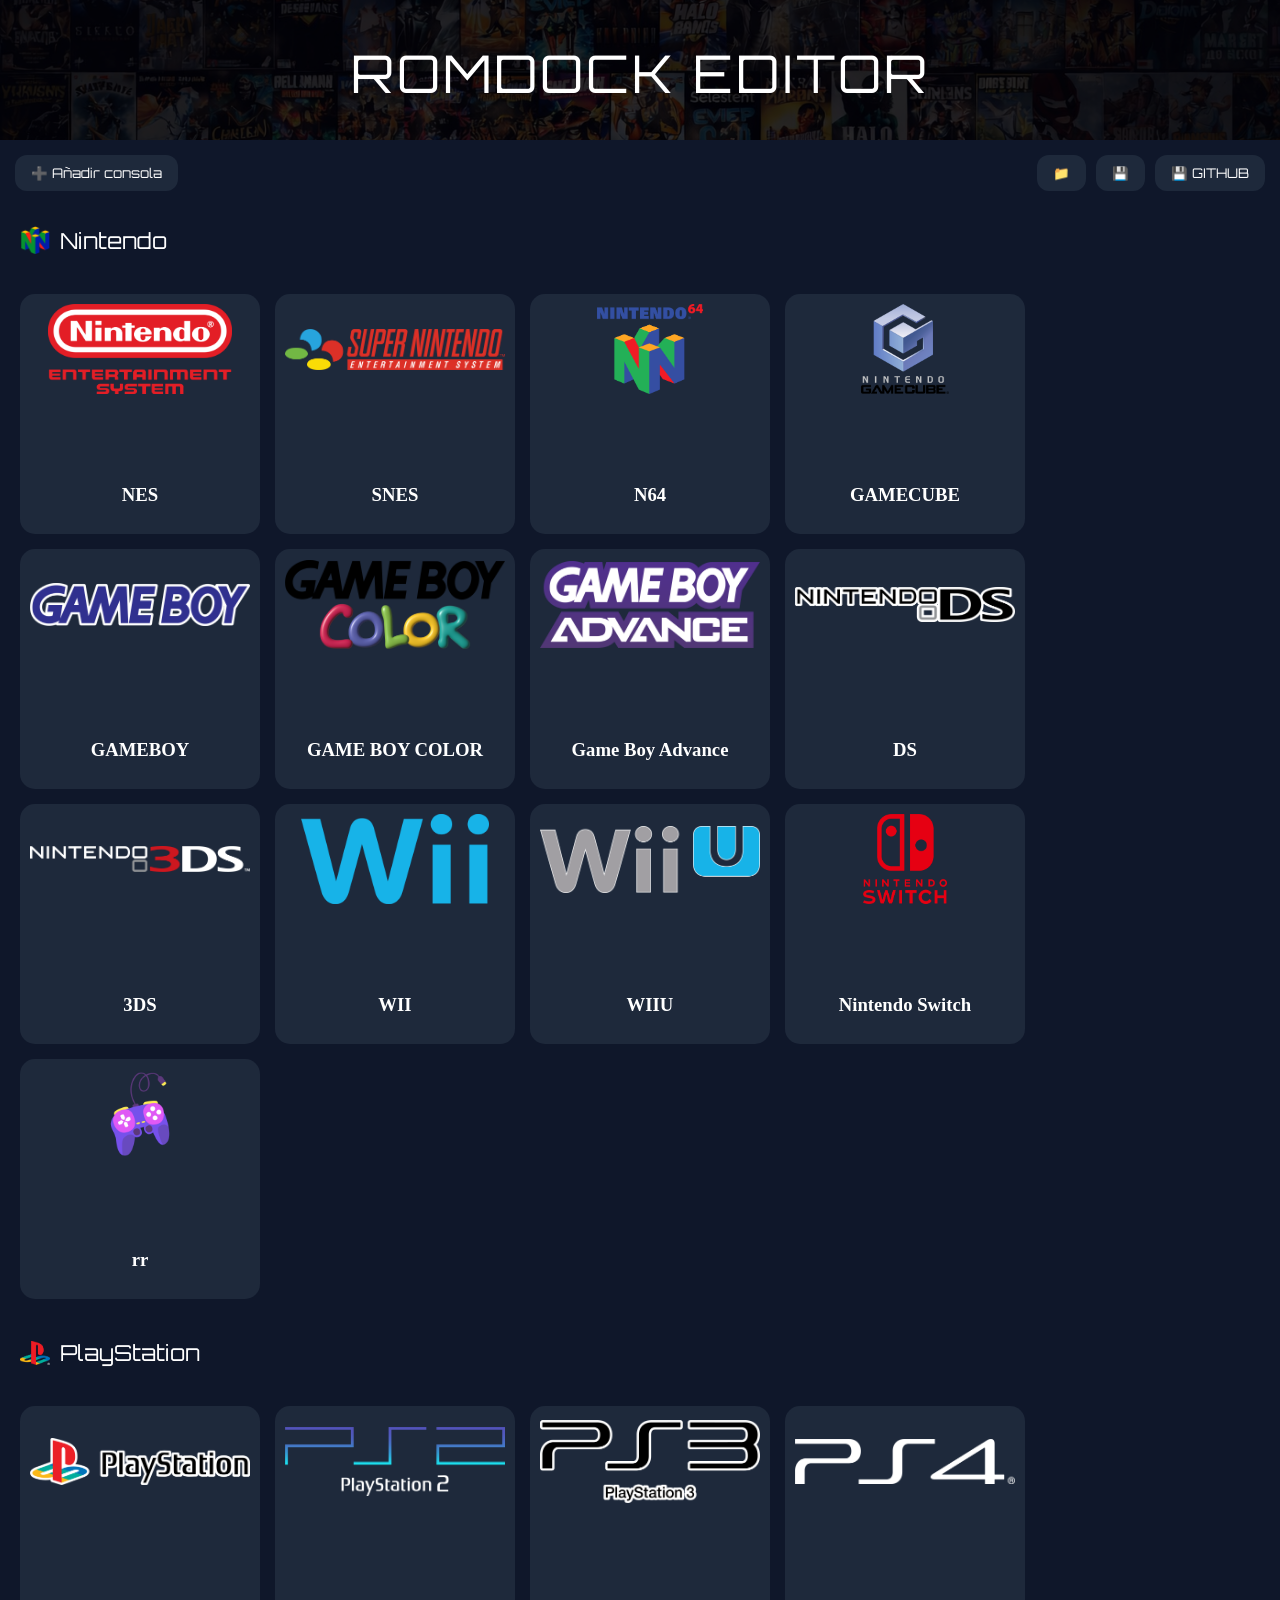
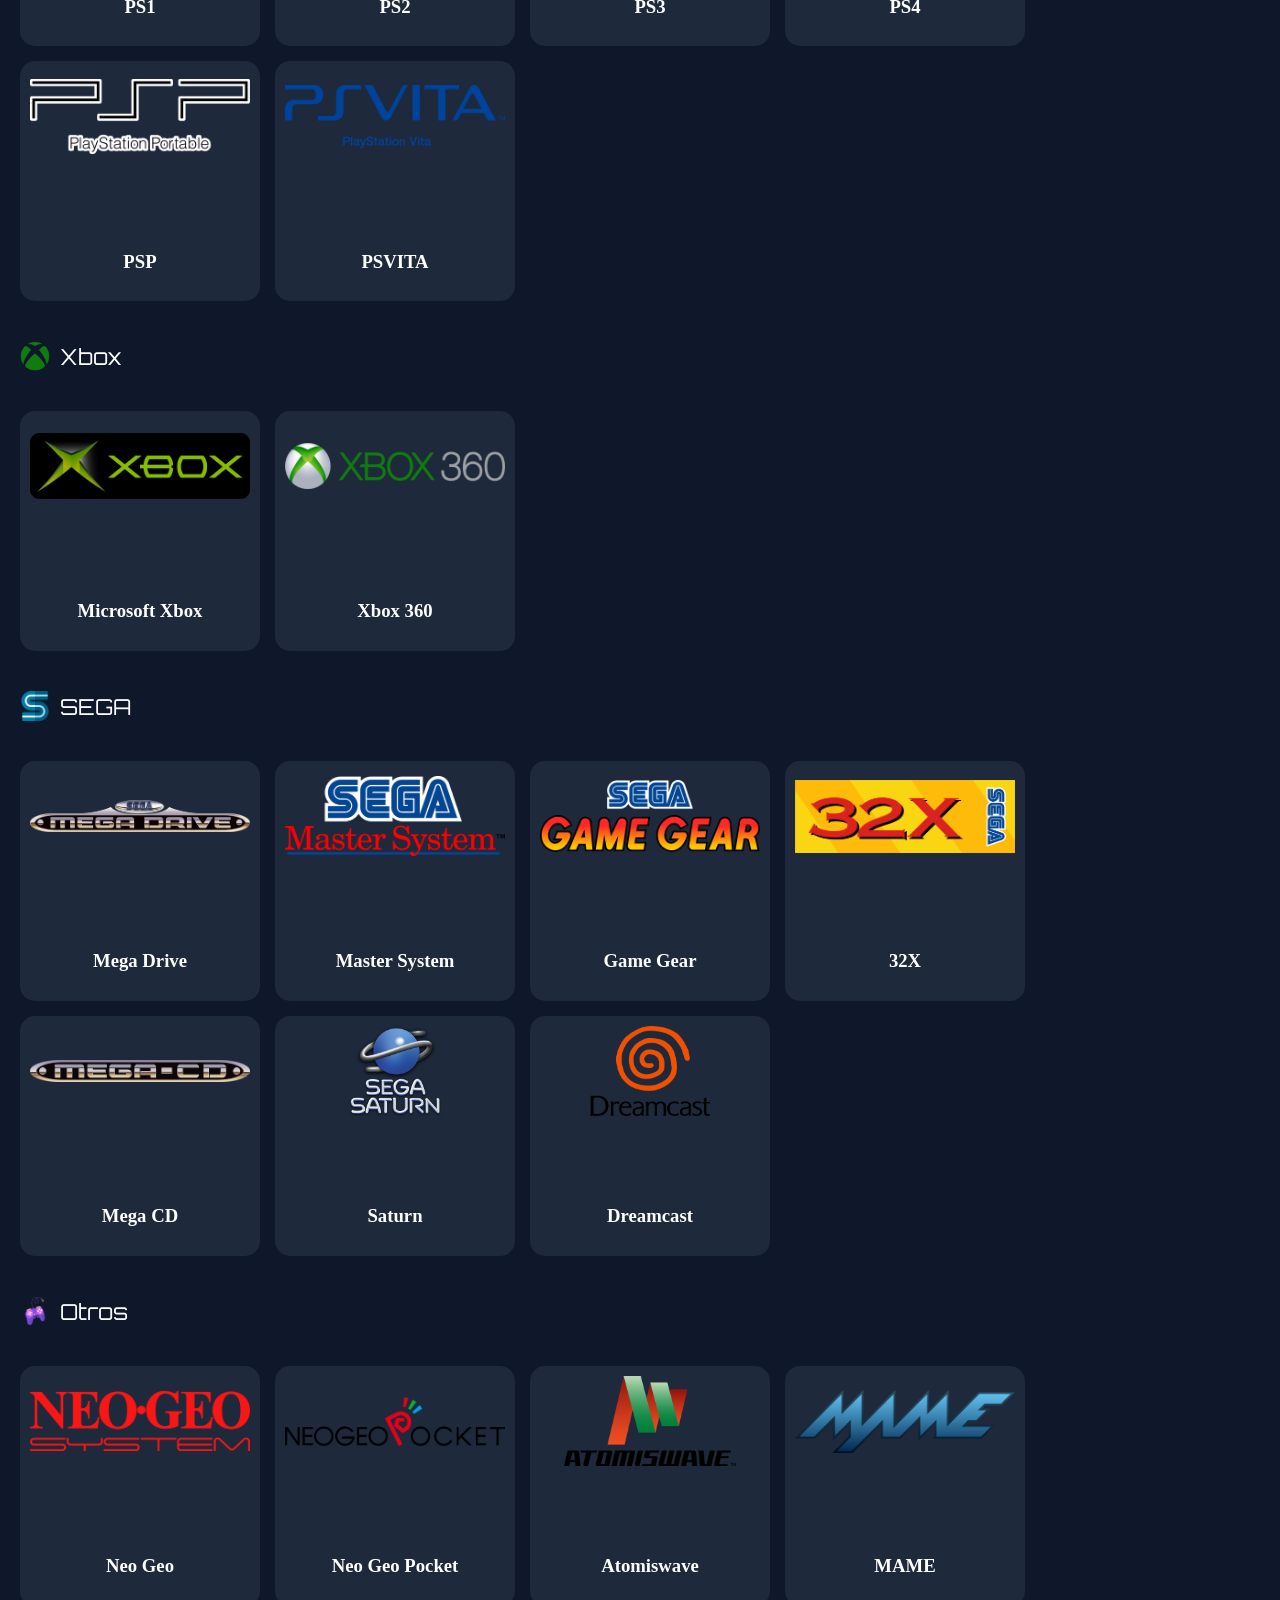
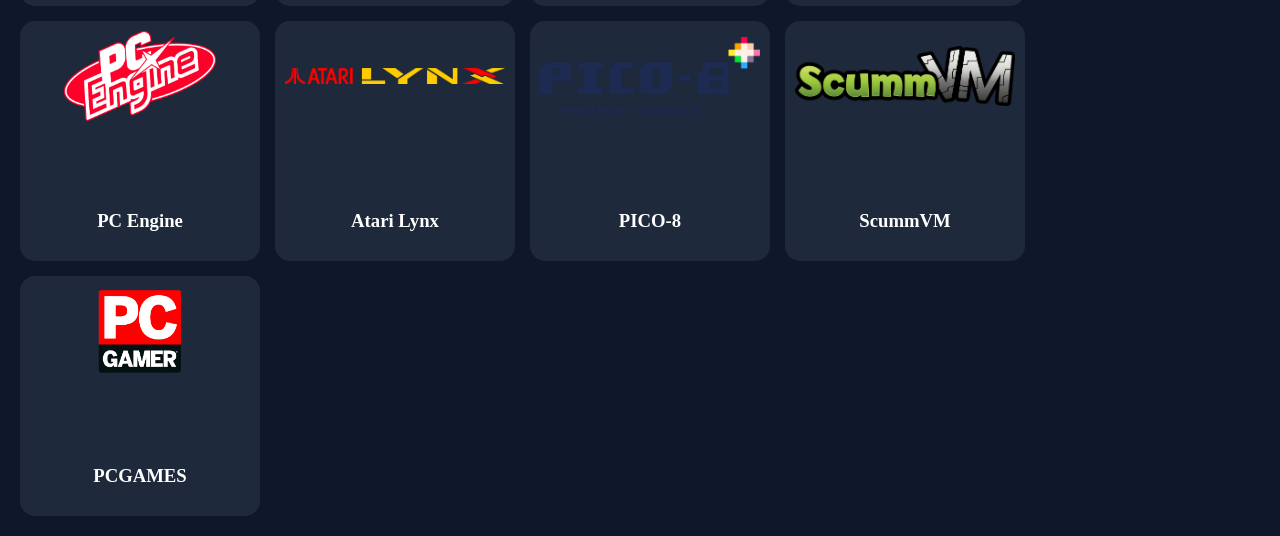
==== commit 21b62e88: "a ver si ahora si" ====
--- a/edit/index.html
+++ b/edit/index.html
@@ -10,49 +10,65 @@
 <style>
 body {font-family:'Segoe UI'; background:#0f172a; color:white; margin:0;}
 
+/* HEADER */
 .header-wrapper{position:relative;height:140px;}
 .banner{position:absolute;width:100%;height:100%;background:url("../img/banner.png") center/cover no-repeat;filter:brightness(0.4);}
 .main-title{position:relative;text-align:center;padding-top:40px;font-size:52px;font-family:'Orbitron';letter-spacing:3px;}
 
+/* TOPBAR */
 .topbar{display:flex;align-items:center;padding:15px;}
-.topbar button{background:#1e293b;color:white;border:none;padding:10px 16px;border-radius:12px;cursor:pointer;font-family:'Orbitron';}
+.topbar button{
+background:#1e293b;color:white;border:none;
+padding:10px 16px;border-radius:12px;cursor:pointer;
+font-family:'Orbitron';
+}
 .topbar-right{margin-left:auto;display:flex;gap:10px;}
 
-.section-title{display:flex;align-items:center;gap:10px;margin:20px;font-family:'Orbitron';font-size:22px;}
+/* SECTIONS */
+.section-title{
+display:flex;align-items:center;gap:10px;
+margin:20px;font-family:'Orbitron';font-size:22px;
+}
 .section-title img{width:30px;}
 
 .row{display:flex;gap:15px;padding:20px;flex-wrap:wrap;}
 
+/* CARD */
 .card{
-width:220px;height:220px;background:#1e293b;border-radius:15px;padding:10px;
+width:220px;height:220px;
+background:#1e293b;border-radius:15px;padding:10px;
 display:flex;flex-direction:column;align-items:center;justify-content:space-between;
 cursor:pointer;position:relative;transition:.2s;
 }
 .card:hover{transform:scale(1.07);}
 
-.card-actions{position:absolute;top:8px;right:8px;display:flex;gap:5px;opacity:0;}
+.card-actions{
+position:absolute;top:8px;right:8px;
+display:flex;gap:5px;opacity:0;
+}
 .card:hover .card-actions{opacity:1;}
 
-.icon-btn{width:28px;height:28px;border:none;border-radius:8px;background:#0008;color:white;cursor:pointer;}
+.icon-btn{
+width:28px;height:28px;
+border:none;border-radius:8px;
+background:#0008;color:white;cursor:pointer;
+}
 
 .logo-box{height:90px;display:flex;align-items:center;justify-content:center;}
 .logo-box img{max-width:100%;max-height:100%;}
 
+/* MODAL */
 .modal{
 position:fixed;top:0;left:0;width:100%;height:100%;
 background:rgba(0,0,0,0.75);
 display:none;align-items:center;justify-content:center;
 }
-
 .modal-box{
 background:linear-gradient(145deg,#1e293b,#020617);
 padding:25px;border-radius:20px;width:420px;
 display:flex;flex-direction:column;gap:12px;
 }
-
 .modal-logo{width:90px;margin:auto;}
-
-.modal-box h2{text-align:center;font-family:'Orbitron';}
 
 .modal-box input,.modal-box select{
 width:100%;background:#020617;color:white;
@@ -63,19 +79,39 @@
 .link-row{display:flex;gap:6px;}
 .link-row input{flex:1;}
 
-.add-link-btn{background:#334155;border:none;padding:10px;border-radius:10px;cursor:pointer;}
+.add-link-btn{
+background:#334155;border:none;padding:10px;border-radius:10px;cursor:pointer;
+}
 
 .modal-buttons{display:flex;gap:10px;}
 .btn-primary{flex:1;background:#0ea5e9;border:none;padding:12px;border-radius:10px;color:white;}
 .btn-secondary{flex:1;background:#334155;border:none;padding:12px;border-radius:10px;color:white;}
 
-.links-popup{position:fixed;top:0;left:0;width:100%;height:100%;background:#000c;display:none;align-items:center;justify-content:center;}
-.links-box{background:#020617;padding:30px;border-radius:20px;display:flex;flex-direction:column;gap:15px;}
+/* POPUP */
+.links-popup{
+position:fixed;top:0;left:0;width:100%;height:100%;
+background:#000c;display:none;align-items:center;justify-content:center;
+}
+.links-box{
+background:#020617;padding:30px;border-radius:20px;
+display:flex;flex-direction:column;gap:15px;
+}
 .popup-logo{width:100px;margin:auto;}
 
-.link-btn{display:flex;align-items:center;gap:10px;background:#1e293b;padding:15px;border-radius:12px;text-decoration:none;color:white;font-family:'Orbitron';}
-
-#toast{position:fixed;top:50%;left:50%;transform:translate(-50%,-50%);background:#020617;padding:20px;border-radius:15px;display:none;}
+.link-btn{
+display:flex;align-items:center;gap:10px;
+background:#1e293b;padding:15px;border-radius:12px;
+text-decoration:none;color:white;font-family:'Orbitron';
+}
+.link-btn img{width:24px;height:24px;}
+
+/* TOAST */
+#toast{
+position:fixed;top:50%;left:50%;
+transform:translate(-50%,-50%);
+background:#020617;padding:20px;border-radius:15px;
+font-family:'Orbitron';display:none;
+}
 </style>
 </head>
 
@@ -88,16 +124,19 @@
 
 <div class="topbar">
 <button onclick="openModal()">➕ Añadir consola</button>
+
 <div class="topbar-right">
 <button onclick="loadClick()">📁</button>
 <button onclick="saveJSON()">💾</button>
 <button onclick="saveToGitHub()">💾 GITHUB</button>
 </div>
+
 <input type="file" id="fileInput" style="display:none" onchange="loadJSON(event)">
 </div>
 
 <div id="app"></div>
 
+<!-- POPUP -->
 <div class="links-popup" id="linksPopup" onclick="closeLinksPopup()">
 <div class="links-box" onclick="event.stopPropagation()">
 <img id="popupLogo" class="popup-logo">
@@ -105,10 +144,10 @@
 </div>
 </div>
 
+<!-- MODAL -->
 <div class="modal" id="modal" onclick="closeModal()">
 <div class="modal-box" onclick="event.stopPropagation()">
 <img src="../img/default.png" id="modalLogo" class="modal-logo">
-<h2 id="modalTitle">Añadir consola</h2>
 
 <select id="category"></select>
 <input id="newCategory" placeholder="Nueva categoría">
@@ -129,30 +168,60 @@
 <script>
 let data={},draggedItem=null,editTarget=null;
 
-/* LOAD JSON */
+/* LOAD */
 fetch("../data.json",{cache:"no-store"})
 .then(r=>r.json())
 .then(j=>{data=j;render();});
 
-/* CLICK */
-function handleClick(section,name){
-const item=data[section].find(i=>i.name===name);
-if(item.links.length===1) window.open(item.links[0],"_blank");
-else showLinksPopup(item);
-}
-
-/* POPUP */
-function showLinksPopup(item){
-document.getElementById("popupLogo").src="../"+item.img;
-const box=document.getElementById("linksContainerPopup");
-box.innerHTML="";
-item.links.forEach(link=>{
-const url=new URL(link);
-box.innerHTML+=`<a class="link-btn" href="${link}" target="_blank">${url.hostname}</a>`;
+/* TOAST */
+function showToast(msg){
+const t=document.getElementById("toast");
+t.innerHTML=msg;
+t.style.display="block";
+setTimeout(()=>t.style.display="none",2500);
+}
+
+/* GITHUB */
+async function saveToGitHub(){
+let token=localStorage.getItem("gh_token");
+if(!token){
+token=prompt("Introduce tu GitHub Token:");
+if(!token)return;
+localStorage.setItem("gh_token",token);
+}
+
+showToast("⏳ Guardando...");
+
+try{
+const repo="pokidj/ROMDOCK";
+const path="data.json";
+
+const res=await fetch(`https://api.github.com/repos/${repo}/contents/${path}`,{
+headers:{Authorization:`token ${token}`}
 });
-document.getElementById("linksPopup").style.display="flex";
-}
-function closeLinksPopup(){document.getElementById("linksPopup").style.display="none";}
+const file=await res.json();
+
+const content=btoa(unescape(encodeURIComponent(JSON.stringify(data,null,2))));
+
+const update=await fetch(`https://api.github.com/repos/${repo}/contents/${path}`,{
+method:"PUT",
+headers:{Authorization:`token ${token}`,"Content-Type":"application/json"},
+body:JSON.stringify({
+message:"update data",
+content,
+sha:file.sha
+})
+});
+
+if(update.ok){
+showToast("🚀 Guardado correctamente");
+}else{
+showToast("❌ Error");
+}
+}catch{
+showToast("❌ Error conexión");
+}
+}
 
 /* RENDER */
 function render(){
@@ -166,10 +235,12 @@
 <div class="section-title">
 <img src="../img/${section}.png" onerror="this.src='../img/default.png'">
 ${section}
-</div><div class="row">`;
+</div>
+<div class="row">`;
 
 data[section].forEach(item=>{
-html+=`<div class="card"
+html+=`
+<div class="card"
 draggable="true"
 ondragstart="dragStart(event)"
 ondragover="dragOver(event)"
@@ -183,7 +254,10 @@
 <button class="icon-btn" onclick='event.stopPropagation();deleteItem(${JSON.stringify(section)},${JSON.stringify(item.name)})'>🗑️</button>
 </div>
 
-<div class="logo-box"><img src="../${item.img}"></div>
+<div class="logo-box">
+<img src="../${item.img}" onerror="this.src='../img/default.png'">
+</div>
+
 <h3>${item.name}</h3>
 </div>`;
 });
@@ -194,30 +268,66 @@
 }
 
 /* DRAG */
-function dragStart(e){draggedItem={section:e.currentTarget.dataset.section,name:e.currentTarget.dataset.name};}
+function dragStart(e){
+draggedItem={section:e.currentTarget.dataset.section,name:e.currentTarget.dataset.name};
+}
 function dragOver(e){e.preventDefault();}
 function dropItem(e){
 e.preventDefault();
-const tSec=e.currentTarget.dataset.section;
-const tName=e.currentTarget.dataset.name;
-const sSec=draggedItem.section;
-
-if(sSec===tSec){
-const list=data[tSec];
+
+const targetSection=e.currentTarget.dataset.section;
+const targetName=e.currentTarget.dataset.name;
+const sourceSection=draggedItem.section;
+
+if(sourceSection===targetSection){
+const list=data[targetSection];
 const from=list.findIndex(i=>i.name===draggedItem.name);
-const to=list.findIndex(i=>i.name===tName);
+const to=list.findIndex(i=>i.name===targetName);
 const [m]=list.splice(from,1);
 list.splice(to,0,m);
 }else{
-const s=data[sSec];
-const t=data[tSec];
+const s=data[sourceSection];
+const t=data[targetSection];
 const from=s.findIndex(i=>i.name===draggedItem.name);
-const to=t.findIndex(i=>i.name===tName);
+const to=t.findIndex(i=>i.name===targetName);
 const [m]=s.splice(from,1);
 t.splice(to,0,m);
-draggedItem.section=tSec;
-}
+draggedItem.section=targetSection;
+}
+
 render();
+}
+
+/* CLICK */
+function handleClick(section,name){
+const item=data[section].find(i=>i.name===name);
+if(item.links.length===1){
+window.open(item.links[0],"_blank");
+}else{
+showLinksPopup(item);
+}
+}
+
+/* POPUP */
+function showLinksPopup(item){
+document.getElementById("popupLogo").src="../"+item.img;
+const box=document.getElementById("linksContainerPopup");
+box.innerHTML="";
+
+item.links.forEach(link=>{
+const url=new URL(link);
+const favicon=`https://www.google.com/s2/favicons?domain=${url.hostname}`;
+box.innerHTML+=`
+<a class="link-btn" href="${link}" target="_blank">
+<img src="${favicon}">
+${url.hostname}
+</a>`;
+});
+
+document.getElementById("linksPopup").style.display="flex";
+}
+function closeLinksPopup(){
+document.getElementById("linksPopup").style.display="none";
 }
 
 /* CRUD */
@@ -238,14 +348,12 @@
 
 if(name){
 const item=data[section].find(i=>i.name===name);
-document.getElementById("modalTitle").innerText="Editar consola";
 document.getElementById("modalLogo").src="../"+item.img;
 document.getElementById("name").value=item.name;
 select.value=section;
 item.links.forEach(l=>addLinkField(l));
 editTarget={section,name};
 }else{
-document.getElementById("modalTitle").innerText="Añadir consola";
 document.getElementById("modalLogo").src="../img/default.png";
 document.getElementById("name").value="";
 addLinkField();
@@ -274,19 +382,22 @@
 
 if(!data[section]) data[section]=[];
 
+const imgPath="img/"+name+".png";
+
 if(editTarget){
 const old=editTarget.section;
 const i=data[old].findIndex(x=>x.name===editTarget.name);
 const item=data[old][i];
 item.name=name;
 item.links=links;
-item.img="img/"+name+".png";
+item.img=imgPath;
+
 if(old!==section){
 data[old].splice(i,1);
 data[section].push(item);
 }
 }else{
-data[section].push({name,links,img:"img/"+name+".png"});
+data[section].push({name,links,img:imgPath});
 }
 
 closeModal();
@@ -301,7 +412,6 @@
 r.readAsText(e.target.files[0]);
 }
 
-/* SAVE */
 function saveJSON(){
 const blob=new Blob([JSON.stringify(data,null,2)]);
 const a=document.createElement("a");
@@ -309,38 +419,6 @@
 a.download="data.json";
 a.click();
 }
-
-async function saveToGitHub(){
-let token=localStorage.getItem("gh_token");
-if(!token){
-token=prompt("Token GitHub:");
-if(!token)return;
-localStorage.setItem("gh_token",token);
-}
-
-const repo="pokidj/ROMDOCK";
-const path="data.json";
-
-const res=await fetch(`https://api.github.com/repos/${repo}/contents/${path}`,{
-headers:{Authorization:`token ${token}`}
-});
-
-const file=await res.json();
-const content=btoa(unescape(encodeURIComponent(JSON.stringify(data,null,2))));
-
-await fetch(`https://api.github.com/repos/${repo}/contents/${path}`,{
-method:"PUT",
-headers:{
-Authorization:`token ${token}`,
-"Content-Type":"application/json"
-},
-body:JSON.stringify({
-message:"update data",
-content,
-sha:file.sha
-})
-});
-}
 </script>
 
 </body>
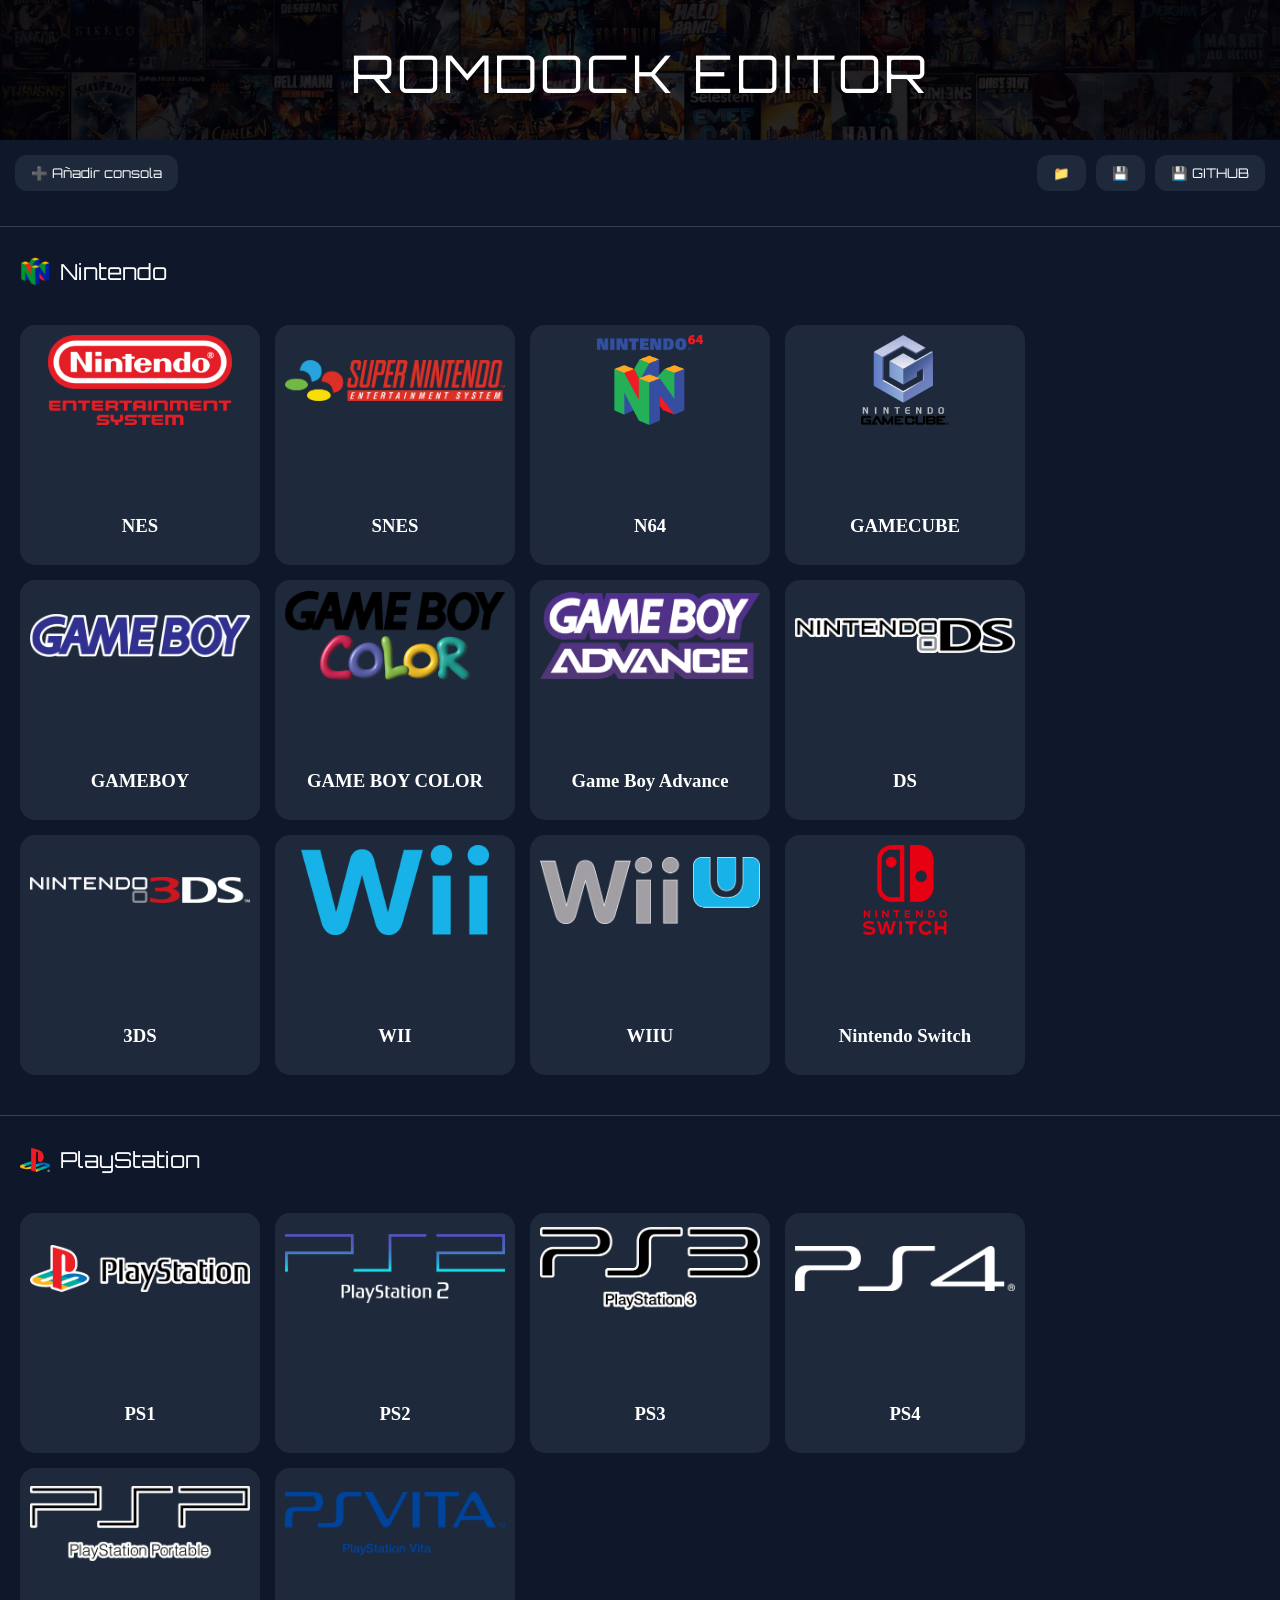
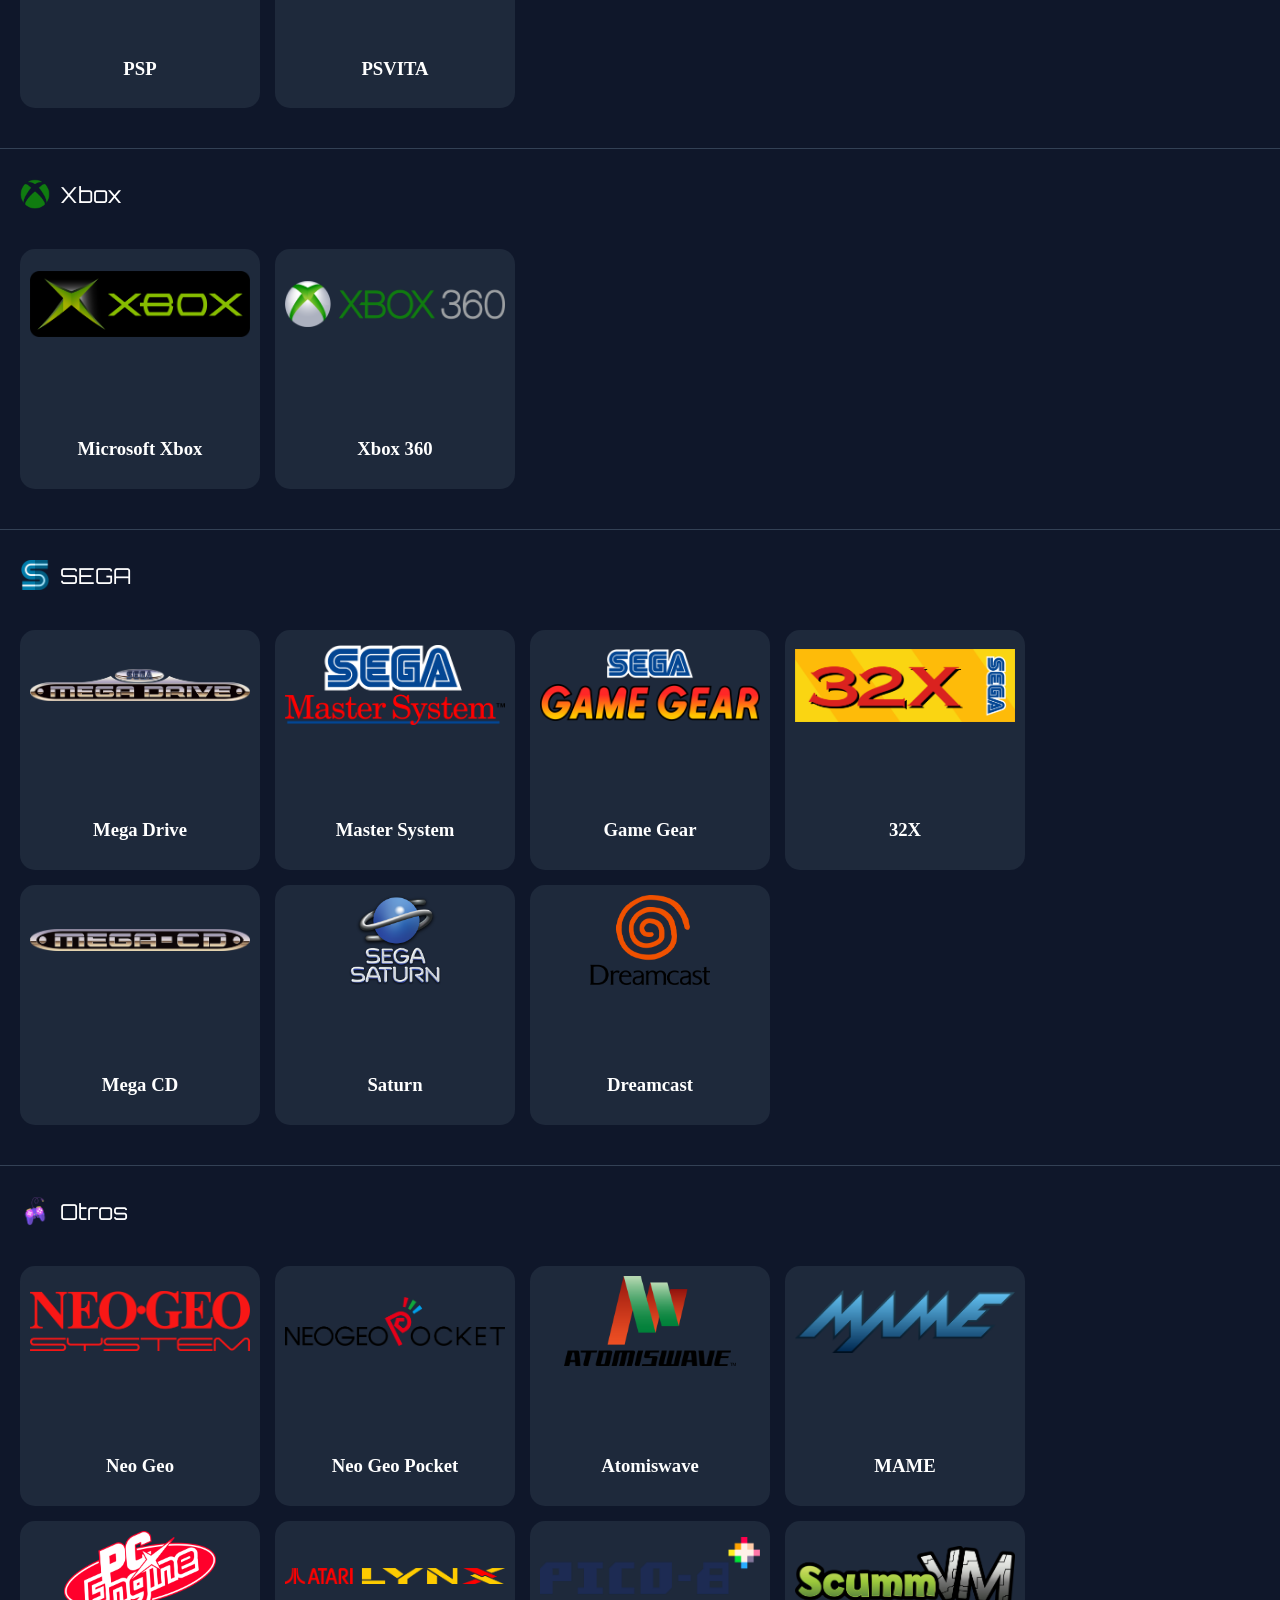
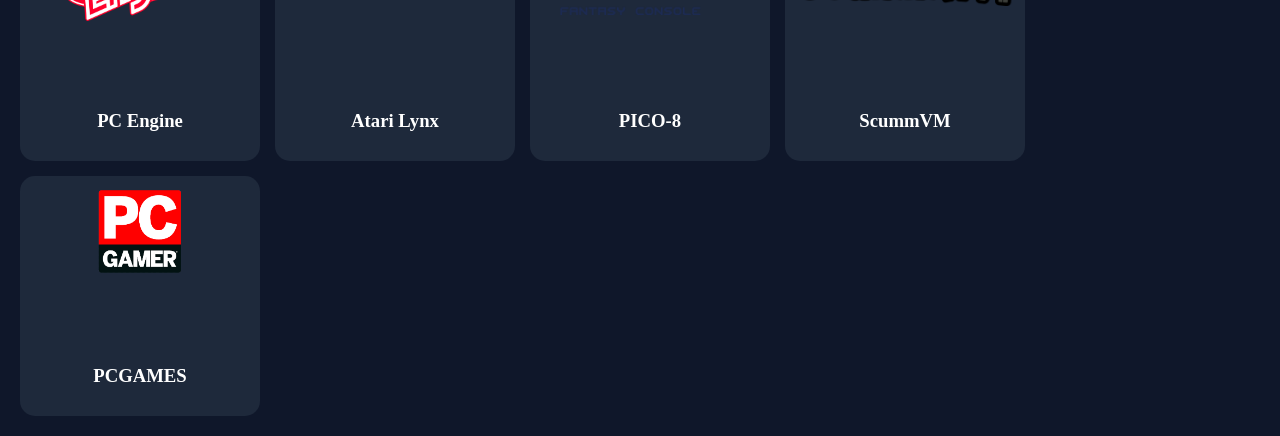
==== commit 79dc2480: "Update index.html" ====
--- a/edit/index.html
+++ b/edit/index.html
@@ -17,14 +17,16 @@
 
 /* TOPBAR */
 .topbar{display:flex;align-items:center;padding:15px;}
-.topbar button{
-background:#1e293b;color:white;border:none;
-padding:10px 16px;border-radius:12px;cursor:pointer;
-font-family:'Orbitron';
-}
+.topbar button{background:#1e293b;color:white;border:none;padding:10px 16px;border-radius:12px;cursor:pointer;font-family:'Orbitron';}
 .topbar-right{margin-left:auto;display:flex;gap:10px;}
 
-/* SECTIONS */
+/* SECCIONES */
+.section{
+border-top:1px solid #334155;
+margin-top:20px;
+padding-top:10px;
+}
+
 .section-title{
 display:flex;align-items:center;gap:10px;
 margin:20px;font-family:'Orbitron';font-size:22px;
@@ -35,8 +37,7 @@
 
 /* CARD */
 .card{
-width:220px;height:220px;
-background:#1e293b;border-radius:15px;padding:10px;
+width:220px;height:220px;background:#1e293b;border-radius:15px;padding:10px;
 display:flex;flex-direction:column;align-items:center;justify-content:space-between;
 cursor:pointer;position:relative;transition:.2s;
 }
@@ -48,39 +49,53 @@
 }
 .card:hover .card-actions{opacity:1;}
 
-.icon-btn{
-width:28px;height:28px;
-border:none;border-radius:8px;
-background:#0008;color:white;cursor:pointer;
-}
+.icon-btn{width:28px;height:28px;border:none;border-radius:8px;background:#0008;color:white;cursor:pointer;}
 
 .logo-box{height:90px;display:flex;align-items:center;justify-content:center;}
 .logo-box img{max-width:100%;max-height:100%;}
 
 /* MODAL */
 .modal{
-position:fixed;top:0;left:0;width:100%;height:100%;
+position:fixed;
+top:0;left:0;width:100%;height:100%;
 background:rgba(0,0,0,0.75);
-display:none;align-items:center;justify-content:center;
-}
+display:none;
+align-items:center;
+justify-content:center;
+}
+
 .modal-box{
 background:linear-gradient(145deg,#1e293b,#020617);
-padding:25px;border-radius:20px;width:420px;
-display:flex;flex-direction:column;gap:12px;
-}
+padding:30px;
+border-radius:20px;
+width:420px;
+display:flex;
+flex-direction:column;
+gap:14px;
+}
+
 .modal-logo{width:90px;margin:auto;}
 
 .modal-box input,.modal-box select{
-width:100%;background:#020617;color:white;
-border:1px solid #334155;padding:12px;border-radius:12px;
+width:100%;
+background:#020617;
+color:white;
+border:1px solid #334155;
+padding:12px;
+border-radius:12px;
 }
 
 .links-container{display:flex;flex-direction:column;gap:6px;}
+
 .link-row{display:flex;gap:6px;}
 .link-row input{flex:1;}
 
 .add-link-btn{
-background:#334155;border:none;padding:10px;border-radius:10px;cursor:pointer;
+background:#334155;
+border:none;
+padding:10px;
+border-radius:10px;
+cursor:pointer;
 }
 
 .modal-buttons{display:flex;gap:10px;}
@@ -172,6 +187,13 @@
 fetch("../data.json",{cache:"no-store"})
 .then(r=>r.json())
 .then(j=>{data=j;render();});
+
+/* LIMPIAR CATEGORÍAS */
+function cleanCategories(){
+Object.keys(data).forEach(c=>{
+if(!data[c]||data[c].length===0) delete data[c];
+});
+}
 
 /* TOAST */
 function showToast(msg){
@@ -206,18 +228,12 @@
 const update=await fetch(`https://api.github.com/repos/${repo}/contents/${path}`,{
 method:"PUT",
 headers:{Authorization:`token ${token}`,"Content-Type":"application/json"},
-body:JSON.stringify({
-message:"update data",
-content,
-sha:file.sha
-})
-});
-
-if(update.ok){
-showToast("🚀 Guardado correctamente");
-}else{
-showToast("❌ Error");
-}
+body:JSON.stringify({message:"update",content,sha:file.sha})
+});
+
+if(update.ok) showToast("🚀 Guardado correctamente");
+else showToast("❌ Error");
+
 }catch{
 showToast("❌ Error conexión");
 }
@@ -225,22 +241,20 @@
 
 /* RENDER */
 function render(){
+cleanCategories();
+
 const app=document.getElementById("app");
 app.innerHTML="";
 
 Object.keys(data).forEach(section=>{
-if(!data[section]||data[section].length===0)return;
-
 let html=`<div class="section">
 <div class="section-title">
 <img src="../img/${section}.png" onerror="this.src='../img/default.png'">
 ${section}
-</div>
-<div class="row">`;
+</div><div class="row">`;
 
 data[section].forEach(item=>{
-html+=`
-<div class="card"
+html+=`<div class="card"
 draggable="true"
 ondragstart="dragStart(event)"
 ondragover="dragOver(event)"
@@ -294,18 +308,14 @@
 t.splice(to,0,m);
 draggedItem.section=targetSection;
 }
-
 render();
 }
 
 /* CLICK */
 function handleClick(section,name){
 const item=data[section].find(i=>i.name===name);
-if(item.links.length===1){
-window.open(item.links[0],"_blank");
-}else{
-showLinksPopup(item);
-}
+if(item.links.length===1) window.open(item.links[0],"_blank");
+else showLinksPopup(item);
 }
 
 /* POPUP */
@@ -313,7 +323,6 @@
 document.getElementById("popupLogo").src="../"+item.img;
 const box=document.getElementById("linksContainerPopup");
 box.innerHTML="";
-
 item.links.forEach(link=>{
 const url=new URL(link);
 const favicon=`https://www.google.com/s2/favicons?domain=${url.hostname}`;
@@ -323,12 +332,9 @@
 ${url.hostname}
 </a>`;
 });
-
 document.getElementById("linksPopup").style.display="flex";
 }
-function closeLinksPopup(){
-document.getElementById("linksPopup").style.display="none";
-}
+function closeLinksPopup(){document.getElementById("linksPopup").style.display="none";}
 
 /* CRUD */
 function deleteItem(section,name){
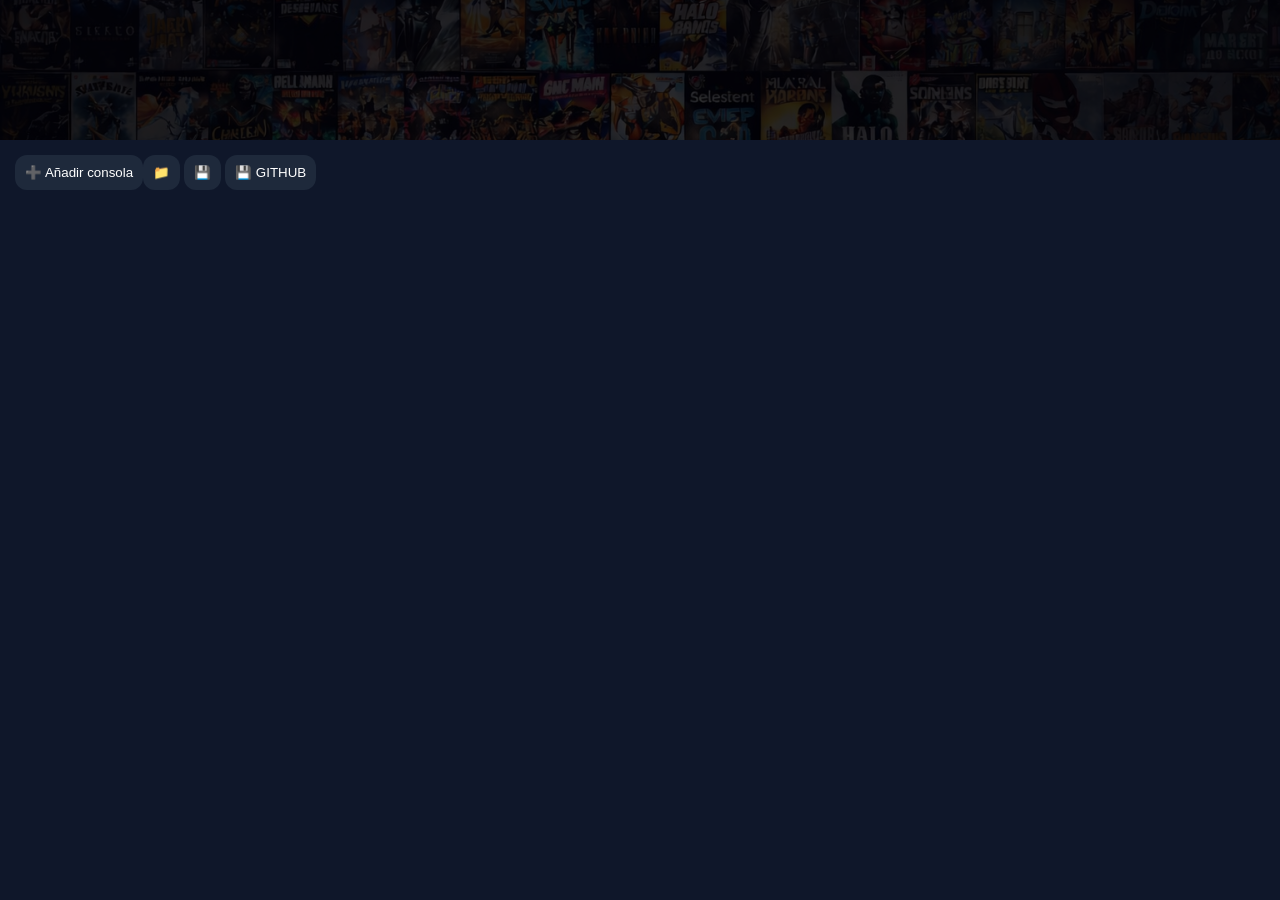
==== commit d34ba607: "separacion de lenguajes por archivo" ====
--- a/edit/index.html
+++ b/edit/index.html
@@ -7,127 +7,7 @@
 <link rel="icon" href="https://cdn-icons-png.flaticon.com/512/686/686589.png">
 <link href="https://fonts.googleapis.com/css2?family=Orbitron:wght@600;800&display=swap" rel="stylesheet">
 
-<style>
-body {font-family:'Segoe UI'; background:#0f172a; color:white; margin:0;}
-
-/* HEADER */
-.header-wrapper{position:relative;height:140px;}
-.banner{position:absolute;width:100%;height:100%;background:url("../img/banner.png") center/cover no-repeat;filter:brightness(0.4);}
-.main-title{position:relative;text-align:center;padding-top:40px;font-size:52px;font-family:'Orbitron';letter-spacing:3px;}
-
-/* TOPBAR */
-.topbar{display:flex;align-items:center;padding:15px;}
-.topbar button{background:#1e293b;color:white;border:none;padding:10px 16px;border-radius:12px;cursor:pointer;font-family:'Orbitron';}
-.topbar-right{margin-left:auto;display:flex;gap:10px;}
-
-/* SECCIONES */
-.section{
-border-top:1px solid #334155;
-margin-top:20px;
-padding-top:10px;
-}
-
-.section-title{
-display:flex;align-items:center;gap:10px;
-margin:20px;font-family:'Orbitron';font-size:22px;
-}
-.section-title img{width:30px;}
-
-.row{display:flex;gap:15px;padding:20px;flex-wrap:wrap;}
-
-/* CARD */
-.card{
-width:220px;height:220px;background:#1e293b;border-radius:15px;padding:10px;
-display:flex;flex-direction:column;align-items:center;justify-content:space-between;
-cursor:pointer;position:relative;transition:.2s;
-}
-.card:hover{transform:scale(1.07);}
-
-.card-actions{
-position:absolute;top:8px;right:8px;
-display:flex;gap:5px;opacity:0;
-}
-.card:hover .card-actions{opacity:1;}
-
-.icon-btn{width:28px;height:28px;border:none;border-radius:8px;background:#0008;color:white;cursor:pointer;}
-
-.logo-box{height:90px;display:flex;align-items:center;justify-content:center;}
-.logo-box img{max-width:100%;max-height:100%;}
-
-/* MODAL */
-.modal{
-position:fixed;
-top:0;left:0;width:100%;height:100%;
-background:rgba(0,0,0,0.75);
-display:none;
-align-items:center;
-justify-content:center;
-}
-
-.modal-box{
-background:linear-gradient(145deg,#1e293b,#020617);
-padding:30px;
-border-radius:20px;
-width:420px;
-display:flex;
-flex-direction:column;
-gap:14px;
-}
-
-.modal-logo{width:90px;margin:auto;}
-
-.modal-box input,.modal-box select{
-width:100%;
-background:#020617;
-color:white;
-border:1px solid #334155;
-padding:12px;
-border-radius:12px;
-}
-
-.links-container{display:flex;flex-direction:column;gap:6px;}
-
-.link-row{display:flex;gap:6px;}
-.link-row input{flex:1;}
-
-.add-link-btn{
-background:#334155;
-border:none;
-padding:10px;
-border-radius:10px;
-cursor:pointer;
-}
-
-.modal-buttons{display:flex;gap:10px;}
-.btn-primary{flex:1;background:#0ea5e9;border:none;padding:12px;border-radius:10px;color:white;}
-.btn-secondary{flex:1;background:#334155;border:none;padding:12px;border-radius:10px;color:white;}
-
-/* POPUP */
-.links-popup{
-position:fixed;top:0;left:0;width:100%;height:100%;
-background:#000c;display:none;align-items:center;justify-content:center;
-}
-.links-box{
-background:#020617;padding:30px;border-radius:20px;
-display:flex;flex-direction:column;gap:15px;
-}
-.popup-logo{width:100px;margin:auto;}
-
-.link-btn{
-display:flex;align-items:center;gap:10px;
-background:#1e293b;padding:15px;border-radius:12px;
-text-decoration:none;color:white;font-family:'Orbitron';
-}
-.link-btn img{width:24px;height:24px;}
-
-/* TOAST */
-#toast{
-position:fixed;top:50%;left:50%;
-transform:translate(-50%,-50%);
-background:#020617;padding:20px;border-radius:15px;
-font-family:'Orbitron';display:none;
-}
-</style>
+<link rel="stylesheet" href="styles.css">
 </head>
 
 <body>
@@ -151,281 +31,8 @@
 
 <div id="app"></div>
 
-<!-- POPUP -->
-<div class="links-popup" id="linksPopup" onclick="closeLinksPopup()">
-<div class="links-box" onclick="event.stopPropagation()">
-<img id="popupLogo" class="popup-logo">
-<div id="linksContainerPopup"></div>
-</div>
-</div>
-
-<!-- MODAL -->
-<div class="modal" id="modal" onclick="closeModal()">
-<div class="modal-box" onclick="event.stopPropagation()">
-<img src="../img/default.png" id="modalLogo" class="modal-logo">
-
-<select id="category"></select>
-<input id="newCategory" placeholder="Nueva categoría">
-<input id="name" placeholder="Nombre">
-
-<div class="links-container" id="linksContainer"></div>
-<button class="add-link-btn" onclick="addLinkField()">➕ Añadir enlace</button>
-
-<div class="modal-buttons">
-<button class="btn-primary" onclick="saveItem()">Guardar</button>
-<button class="btn-secondary" onclick="closeModal()">Cancelar</button>
-</div>
-</div>
-</div>
-
 <div id="toast"></div>
 
-<script>
-let data={},draggedItem=null,editTarget=null;
-
-/* LOAD */
-fetch("../data.json",{cache:"no-store"})
-.then(r=>r.json())
-.then(j=>{data=j;render();});
-
-/* LIMPIAR CATEGORÍAS */
-function cleanCategories(){
-Object.keys(data).forEach(c=>{
-if(!data[c]||data[c].length===0) delete data[c];
-});
-}
-
-/* TOAST */
-function showToast(msg){
-const t=document.getElementById("toast");
-t.innerHTML=msg;
-t.style.display="block";
-setTimeout(()=>t.style.display="none",2500);
-}
-
-/* GITHUB */
-async function saveToGitHub(){
-let token=localStorage.getItem("gh_token");
-if(!token){
-token=prompt("Introduce tu GitHub Token:");
-if(!token)return;
-localStorage.setItem("gh_token",token);
-}
-
-showToast("⏳ Guardando...");
-
-try{
-const repo="pokidj/ROMDOCK";
-const path="data.json";
-
-const res=await fetch(`https://api.github.com/repos/${repo}/contents/${path}`,{
-headers:{Authorization:`token ${token}`}
-});
-const file=await res.json();
-
-const content=btoa(unescape(encodeURIComponent(JSON.stringify(data,null,2))));
-
-const update=await fetch(`https://api.github.com/repos/${repo}/contents/${path}`,{
-method:"PUT",
-headers:{Authorization:`token ${token}`,"Content-Type":"application/json"},
-body:JSON.stringify({message:"update",content,sha:file.sha})
-});
-
-if(update.ok) showToast("🚀 Guardado correctamente");
-else showToast("❌ Error");
-
-}catch{
-showToast("❌ Error conexión");
-}
-}
-
-/* RENDER */
-function render(){
-cleanCategories();
-
-const app=document.getElementById("app");
-app.innerHTML="";
-
-Object.keys(data).forEach(section=>{
-let html=`<div class="section">
-<div class="section-title">
-<img src="../img/${section}.png" onerror="this.src='../img/default.png'">
-${section}
-</div><div class="row">`;
-
-data[section].forEach(item=>{
-html+=`<div class="card"
-draggable="true"
-ondragstart="dragStart(event)"
-ondragover="dragOver(event)"
-ondrop="dropItem(event)"
-data-section="${section}"
-data-name="${item.name}"
-onclick='handleClick(${JSON.stringify(section)},${JSON.stringify(item.name)})'>
-
-<div class="card-actions">
-<button class="icon-btn" onclick='event.stopPropagation();openModal(${JSON.stringify(section)},${JSON.stringify(item.name)})'>✏️</button>
-<button class="icon-btn" onclick='event.stopPropagation();deleteItem(${JSON.stringify(section)},${JSON.stringify(item.name)})'>🗑️</button>
-</div>
-
-<div class="logo-box">
-<img src="../${item.img}" onerror="this.src='../img/default.png'">
-</div>
-
-<h3>${item.name}</h3>
-</div>`;
-});
-
-html+="</div></div>";
-app.innerHTML+=html;
-});
-}
-
-/* DRAG */
-function dragStart(e){
-draggedItem={section:e.currentTarget.dataset.section,name:e.currentTarget.dataset.name};
-}
-function dragOver(e){e.preventDefault();}
-function dropItem(e){
-e.preventDefault();
-
-const targetSection=e.currentTarget.dataset.section;
-const targetName=e.currentTarget.dataset.name;
-const sourceSection=draggedItem.section;
-
-if(sourceSection===targetSection){
-const list=data[targetSection];
-const from=list.findIndex(i=>i.name===draggedItem.name);
-const to=list.findIndex(i=>i.name===targetName);
-const [m]=list.splice(from,1);
-list.splice(to,0,m);
-}else{
-const s=data[sourceSection];
-const t=data[targetSection];
-const from=s.findIndex(i=>i.name===draggedItem.name);
-const to=t.findIndex(i=>i.name===targetName);
-const [m]=s.splice(from,1);
-t.splice(to,0,m);
-draggedItem.section=targetSection;
-}
-render();
-}
-
-/* CLICK */
-function handleClick(section,name){
-const item=data[section].find(i=>i.name===name);
-if(item.links.length===1) window.open(item.links[0],"_blank");
-else showLinksPopup(item);
-}
-
-/* POPUP */
-function showLinksPopup(item){
-document.getElementById("popupLogo").src="../"+item.img;
-const box=document.getElementById("linksContainerPopup");
-box.innerHTML="";
-item.links.forEach(link=>{
-const url=new URL(link);
-const favicon=`https://www.google.com/s2/favicons?domain=${url.hostname}`;
-box.innerHTML+=`
-<a class="link-btn" href="${link}" target="_blank">
-<img src="${favicon}">
-${url.hostname}
-</a>`;
-});
-document.getElementById("linksPopup").style.display="flex";
-}
-function closeLinksPopup(){document.getElementById("linksPopup").style.display="none";}
-
-/* CRUD */
-function deleteItem(section,name){
-data[section]=data[section].filter(i=>i.name!==name);
-render();
-}
-
-function openModal(section=null,name=null){
-document.getElementById("modal").style.display="flex";
-
-const select=document.getElementById("category");
-select.innerHTML="";
-Object.keys(data).forEach(c=>select.innerHTML+=`<option>${c}</option>`);
-
-const container=document.getElementById("linksContainer");
-container.innerHTML="";
-
-if(name){
-const item=data[section].find(i=>i.name===name);
-document.getElementById("modalLogo").src="../"+item.img;
-document.getElementById("name").value=item.name;
-select.value=section;
-item.links.forEach(l=>addLinkField(l));
-editTarget={section,name};
-}else{
-document.getElementById("modalLogo").src="../img/default.png";
-document.getElementById("name").value="";
-addLinkField();
-editTarget=null;
-}
-}
-
-function closeModal(){document.getElementById("modal").style.display="none";}
-
-function addLinkField(val=""){
-const c=document.getElementById("linksContainer");
-const d=document.createElement("div");
-d.className="link-row";
-d.innerHTML=`<input value="${val}"><button onclick="this.parentElement.remove()">❌</button>`;
-c.appendChild(d);
-}
-
-function saveItem(){
-let section=document.getElementById("category").value;
-const newCat=document.getElementById("newCategory").value.trim();
-if(newCat) section=newCat;
-
-const name=document.getElementById("name").value;
-const links=[];
-document.querySelectorAll("#linksContainer input").forEach(i=>i.value&&links.push(i.value));
-
-if(!data[section]) data[section]=[];
-
-const imgPath="img/"+name+".png";
-
-if(editTarget){
-const old=editTarget.section;
-const i=data[old].findIndex(x=>x.name===editTarget.name);
-const item=data[old][i];
-item.name=name;
-item.links=links;
-item.img=imgPath;
-
-if(old!==section){
-data[old].splice(i,1);
-data[section].push(item);
-}
-}else{
-data[section].push({name,links,img:imgPath});
-}
-
-closeModal();
-render();
-}
-
-/* FILE */
-function loadClick(){document.getElementById("fileInput").click();}
-function loadJSON(e){
-const r=new FileReader();
-r.onload=ev=>{data=JSON.parse(ev.target.result);render();};
-r.readAsText(e.target.files[0]);
-}
-
-function saveJSON(){
-const blob=new Blob([JSON.stringify(data,null,2)]);
-const a=document.createElement("a");
-a.href=URL.createObjectURL(blob);
-a.download="data.json";
-a.click();
-}
-</script>
-
+<script src="script.js"></script>
 </body>
 </html>
--- a/edit/styles.css
+++ b/edit/styles.css
@@ -0,0 +1,6 @@
+body {font-family:'Segoe UI'; background:#0f172a; color:white; margin:0;}
+.header-wrapper{position:relative;height:140px;}
+.banner{position:absolute;width:100%;height:100%;background:url("../img/banner.png") center/cover no-repeat;filter:brightness(0.4);}
+.main-title{text-align:center;padding-top:40px;font-size:52px;font-family:'Orbitron';}
+.topbar{display:flex;align-items:center;padding:15px;}
+.topbar button{background:#1e293b;color:white;border:none;padding:10px;border-radius:12px;cursor:pointer;}
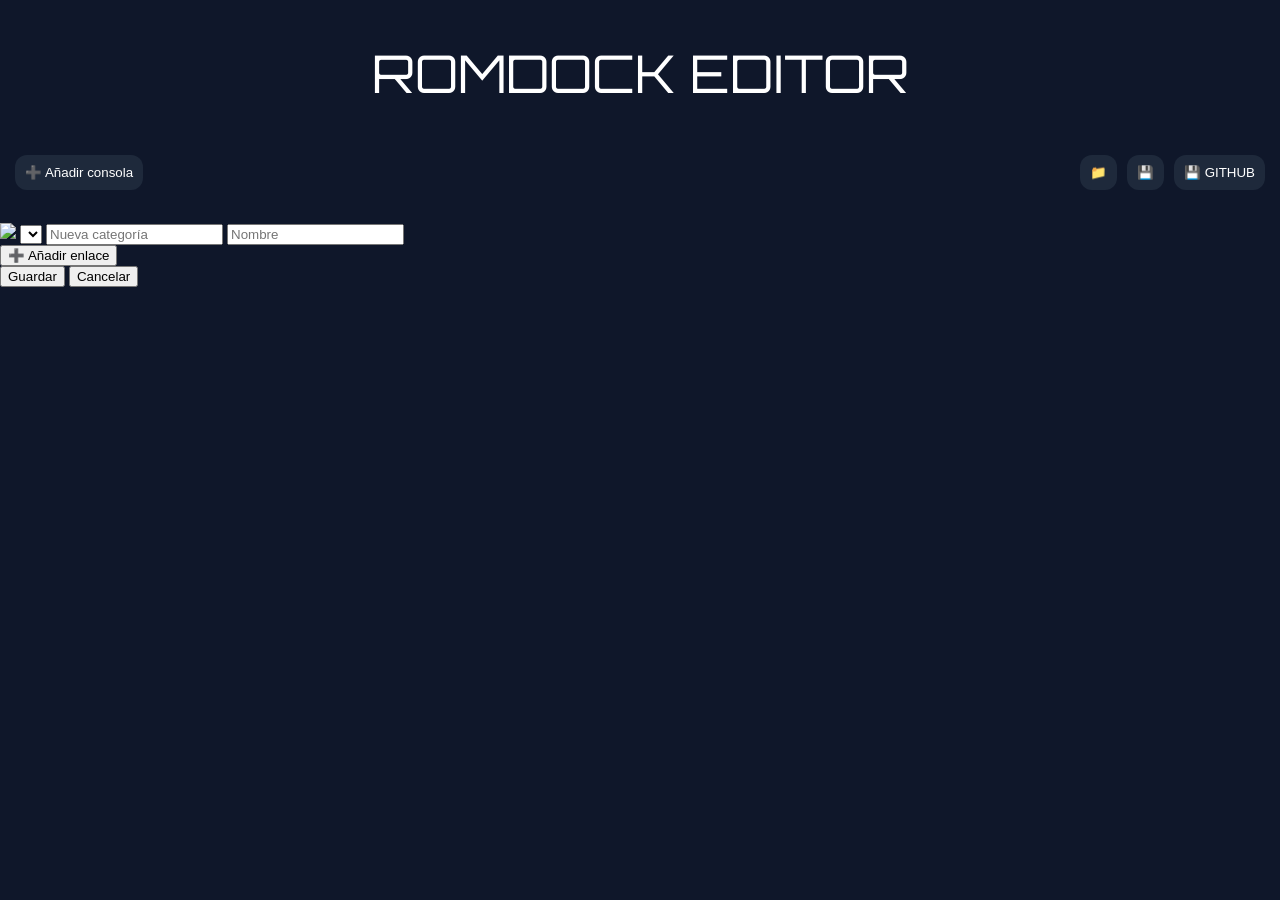
==== commit 9f21053e: "Update index.html" ====
--- a/edit/index.html
+++ b/edit/index.html
@@ -31,6 +31,33 @@
 
 <div id="app"></div>
 
+<!-- POPUP -->
+<div class="links-popup" id="linksPopup" onclick="closeLinksPopup()">
+<div class="links-box" onclick="event.stopPropagation()">
+<img id="popupLogo" class="popup-logo">
+<div id="linksContainerPopup"></div>
+</div>
+</div>
+
+<!-- MODAL -->
+<div class="modal" id="modal" onclick="closeModal()">
+<div class="modal-box" onclick="event.stopPropagation()">
+<img src="/ROMDOCK/img/default.png" id="modalLogo" class="modal-logo">
+
+<select id="category"></select>
+<input id="newCategory" placeholder="Nueva categoría">
+<input id="name" placeholder="Nombre">
+
+<div class="links-container" id="linksContainer"></div>
+<button class="add-link-btn" onclick="addLinkField()">➕ Añadir enlace</button>
+
+<div class="modal-buttons">
+<button class="btn-primary" onclick="saveItem()">Guardar</button>
+<button class="btn-secondary" onclick="closeModal()">Cancelar</button>
+</div>
+</div>
+</div>
+
 <div id="toast"></div>
 
 <script src="script.js"></script>
--- a/edit/styles.css
+++ b/edit/styles.css
@@ -1,6 +1,17 @@
 body {font-family:'Segoe UI'; background:#0f172a; color:white; margin:0;}
+
+/* HEADER */
 .header-wrapper{position:relative;height:140px;}
-.banner{position:absolute;width:100%;height:100%;background:url("../img/banner.png") center/cover no-repeat;filter:brightness(0.4);}
-.main-title{text-align:center;padding-top:40px;font-size:52px;font-family:'Orbitron';}
+.banner{
+position:absolute;
+width:100%;
+height:100%;
+background:url("/ROMDOCK/img/banner.png") center/cover no-repeat;
+filter:brightness(0.4);
+}
+.main-title{position:relative;text-align:center;padding-top:40px;font-size:52px;font-family:'Orbitron';}
+
+/* TOPBAR */
 .topbar{display:flex;align-items:center;padding:15px;}
 .topbar button{background:#1e293b;color:white;border:none;padding:10px;border-radius:12px;cursor:pointer;}
+.topbar-right{margin-left:auto;display:flex;gap:10px;}
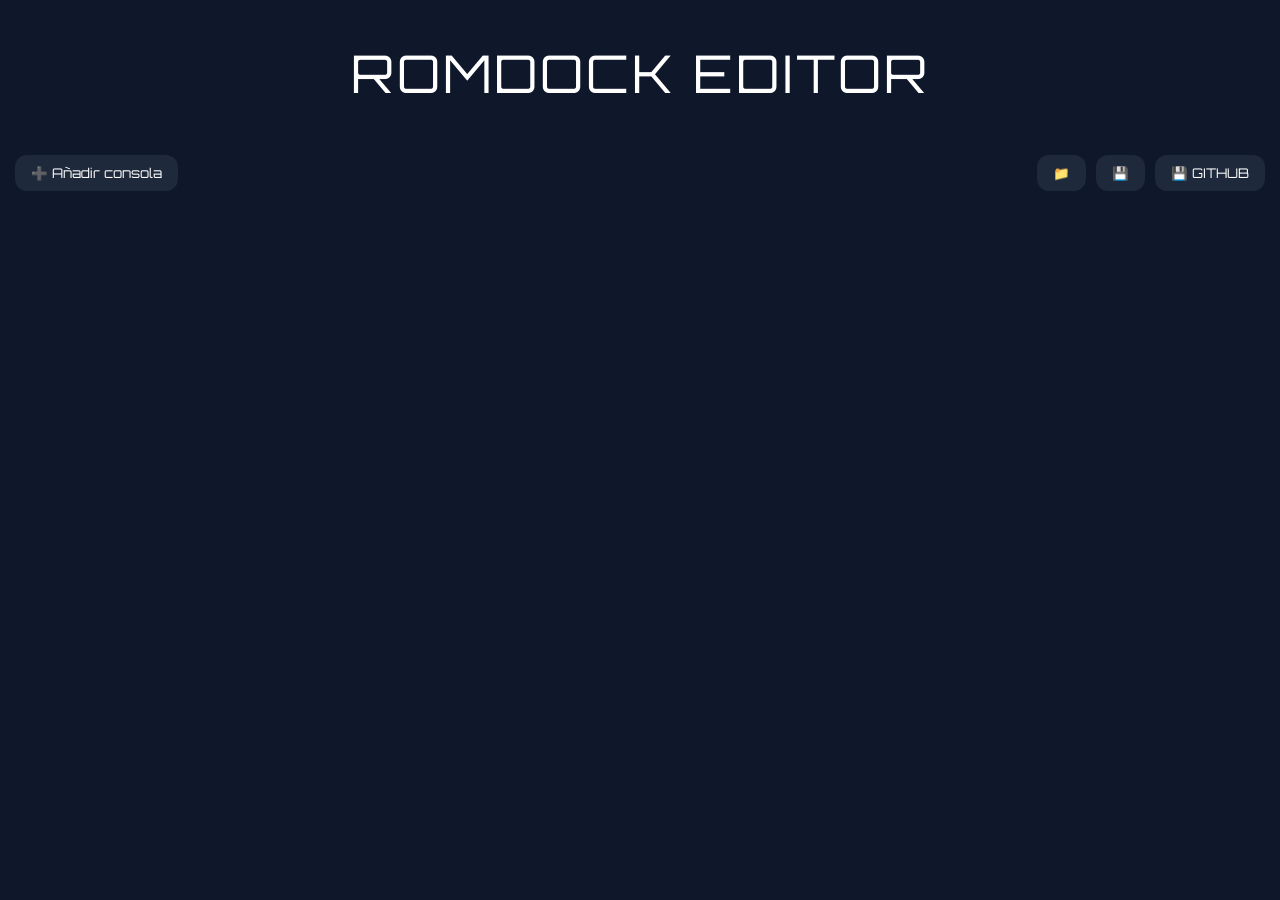
==== commit dfcd1615: "Update index.html" ====
--- a/edit/index.html
+++ b/edit/index.html
@@ -60,6 +60,17 @@
 
 <div id="toast"></div>
 
+<div class="confirm-modal" id="confirmModal">
+  <div class="confirm-box">
+    <p id="confirmText">¿Seguro?</p>
+    <div class="confirm-buttons">
+      <button class="btn-secondary" onclick="closeConfirm(false)">Cancelar</button>
+      <button class="btn-primary" onclick="closeConfirm(true)">Confirmar</button>
+    </div>
+  </div>
+</div>
+
+
 <script src="script.js"></script>
 </body>
 </html>
--- a/edit/styles.css
+++ b/edit/styles.css
@@ -1,17 +1,262 @@
 body {font-family:'Segoe UI'; background:#0f172a; color:white; margin:0;}
 
 /* HEADER */
-.header-wrapper{position:relative;height:140px;}
+.header-wrapper{
+position:relative;
+height:140px;
+overflow:hidden;
+}
+
 .banner{
 position:absolute;
+top:0;
+left:0;
 width:100%;
 height:100%;
 background:url("/ROMDOCK/img/banner.png") center/cover no-repeat;
 filter:brightness(0.4);
 }
-.main-title{position:relative;text-align:center;padding-top:40px;font-size:52px;font-family:'Orbitron';}
+
+.main-title{
+position:relative;
+text-align:center;
+padding-top:40px;
+font-size:52px;
+font-family:'Orbitron';
+letter-spacing:3px;
+}
 
 /* TOPBAR */
 .topbar{display:flex;align-items:center;padding:15px;}
-.topbar button{background:#1e293b;color:white;border:none;padding:10px;border-radius:12px;cursor:pointer;}
+.topbar button{background:#1e293b;color:white;border:none;padding:10px 16px;border-radius:12px;cursor:pointer;font-family:'Orbitron';}
 .topbar-right{margin-left:auto;display:flex;gap:10px;}
+
+/* SECCIONES */
+.section{border-top:1px solid #334155;margin-top:20px;padding-top:10px;}
+.section-title{display:flex;align-items:center;gap:10px;margin:20px;font-family:'Orbitron';font-size:22px;}
+.section-title img{width:30px;}
+
+.row{display:flex;gap:15px;padding:20px;flex-wrap:wrap;}
+
+/* CARD */
+.card{
+width:220px;height:220px;background:#1e293b;border-radius:15px;padding:10px;
+display:flex;flex-direction:column;align-items:center;justify-content:space-between;
+cursor:pointer;position:relative;transition:.2s;
+}
+.card:hover{transform:scale(1.07);}
+
+.card-actions{
+position:absolute;top:8px;right:8px;
+display:flex;gap:5px;opacity:0;
+}
+.card:hover .card-actions{opacity:1;}
+
+.icon-btn{width:28px;height:28px;border:none;border-radius:8px;background:#0008;color:white;cursor:pointer;}
+
+.logo-box{height:90px;display:flex;align-items:center;justify-content:center;}
+.logo-box img{max-width:100%;max-height:100%;}
+
+/* MODAL */
+.modal{
+position:fixed;
+top:0;left:0;width:100%;height:100%;
+background:rgba(0,0,0,0.75);
+display:none;
+align-items:center;
+justify-content:center;
+}
+
+.modal-box{
+background:linear-gradient(145deg,#1e293b,#020617);
+padding:30px;
+border-radius:20px;
+width:420px;
+display:flex;
+flex-direction:column;
+gap:14px;
+align-items:stretch;
+}
+
+.modal-logo{width:90px;margin:auto;}
+
+.modal-box input,
+.modal-box select{
+width:100%;
+background:#020617;
+color:white;
+border:1px solid #334155;
+padding:12px;
+border-radius:12px;
+box-sizing:border-box;
+}
+
+/* 🔥 IMPORTANTE: ocultar dinámico sin dejar hueco */
+#newCategory{
+display:block;
+}
+
+/* LINKS INPUT */
+.links-container{display:flex;flex-direction:column;gap:8px;}
+
+.link-row{
+display:flex;
+gap:8px;
+align-items:center;
+}
+
+.link-row input{
+flex:1;
+}
+
+.link-row button{
+width:40px;
+height:40px;
+border-radius:10px;
+border:none;
+background:#334155;
+color:white;
+cursor:pointer;
+}
+
+/* BOTONES */
+.add-link-btn{
+background:#334155;
+border:none;
+padding:12px;
+border-radius:10px;
+cursor:pointer;
+}
+
+.modal-buttons{display:flex;gap:10px;}
+.btn-primary{flex:1;background:#0ea5e9;border:none;padding:12px;border-radius:10px;color:white;}
+.btn-secondary{flex:1;background:#334155;border:none;padding:12px;border-radius:10px;color:white;}
+
+/* POPUP OVERLAY */
+.links-popup{
+position:fixed;
+top:0;left:0;
+width:100%;height:100%;
+background:rgba(0,0,0,0.75);
+display:none;
+align-items:center;
+justify-content:center;
+z-index:999;
+}
+
+/* CAJA PRINCIPAL */
+.links-box{
+background:linear-gradient(180deg,#020617,#020617);
+padding:40px 30px;
+border-radius:25px;
+display:flex;
+flex-direction:column;
+gap:14px; /* 🔥 separación real */
+min-width:320px;
+max-width:400px;
+width:90%;
+align-items:stretch;
+}
+
+/* LOGO GRANDE */
+.popup-logo{
+width:140px;
+margin:auto;
+margin-bottom:10px;
+}
+
+/* BOTONES LINKS */
+.link-btn{
+display:flex;
+align-items:center;
+gap:14px;
+margin:6px 0;
+gap:14px;
+background:#334155;
+padding:16px;
+border-radius:16px;
+text-decoration:none;
+color:white;
+font-family:'Orbitron';
+font-size:15px;
+transition:0.2s;
+width:100%; /* 🔥 ocupa todo */
+box-sizing:border-box;
+margin-bottom:10px;
+}
+
+.link-btn:hover{
+background:#475569;
+transform:scale(1.03);
+}
+
+/* ICONOS */
+.link-btn img{
+width:26px;
+height:26px;
+}
+
+/* BOTÓN CERRAR */
+.popup-close{
+margin-top:10px;
+background:#334155;
+border:none;
+padding:16px;
+border-radius:16px;
+color:white;
+cursor:pointer;
+font-family:'Orbitron';
+width:100%; /* 🔥 ocupa todo */
+text-align:center;
+font-size:16px;
+transition:0.2s;
+}
+
+.popup-close:hover{
+background:#475569;
+}
+
+/* TOAST */
+#toast{
+position:fixed;top:50%;left:50%;
+transform:translate(-50%,-50%);
+background:#020617;
+padding:20px;
+border-radius:15px;
+font-family:'Orbitron';
+display:none;
+}
+
+/* guardarengit */
+
+.confirm-modal{
+position:fixed;
+top:0;left:0;
+width:100%;height:100%;
+background:rgba(0,0,0,0.7);
+display:none;
+align-items:center;
+justify-content:center;
+z-index:1000;
+}
+
+.confirm-box{
+background:linear-gradient(145deg,#1e293b,#020617);
+padding:30px;
+border-radius:20px;
+width:320px;
+text-align:center;
+display:flex;
+flex-direction:column;
+gap:20px;
+}
+
+.confirm-box p{
+font-family:'Orbitron';
+font-size:16px;
+}
+
+.confirm-buttons{
+display:flex;
+gap:10px;
+}
